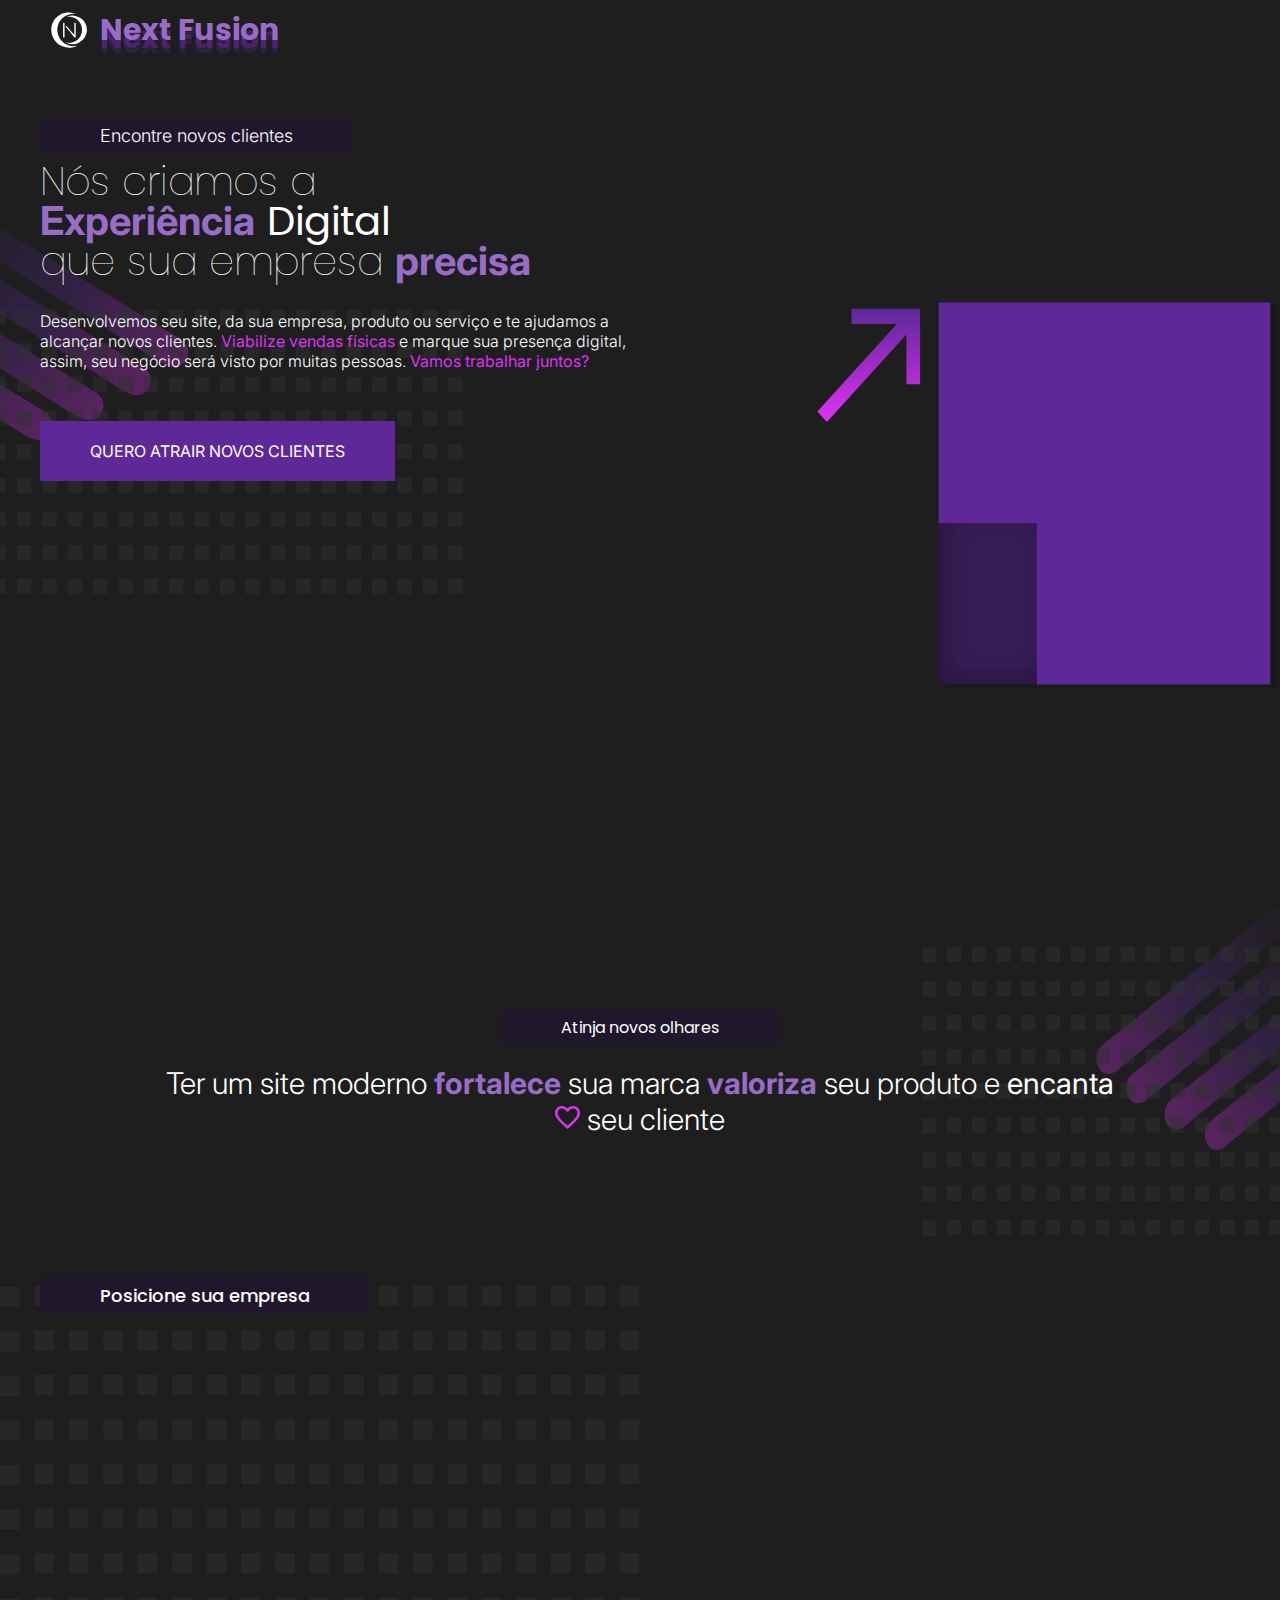
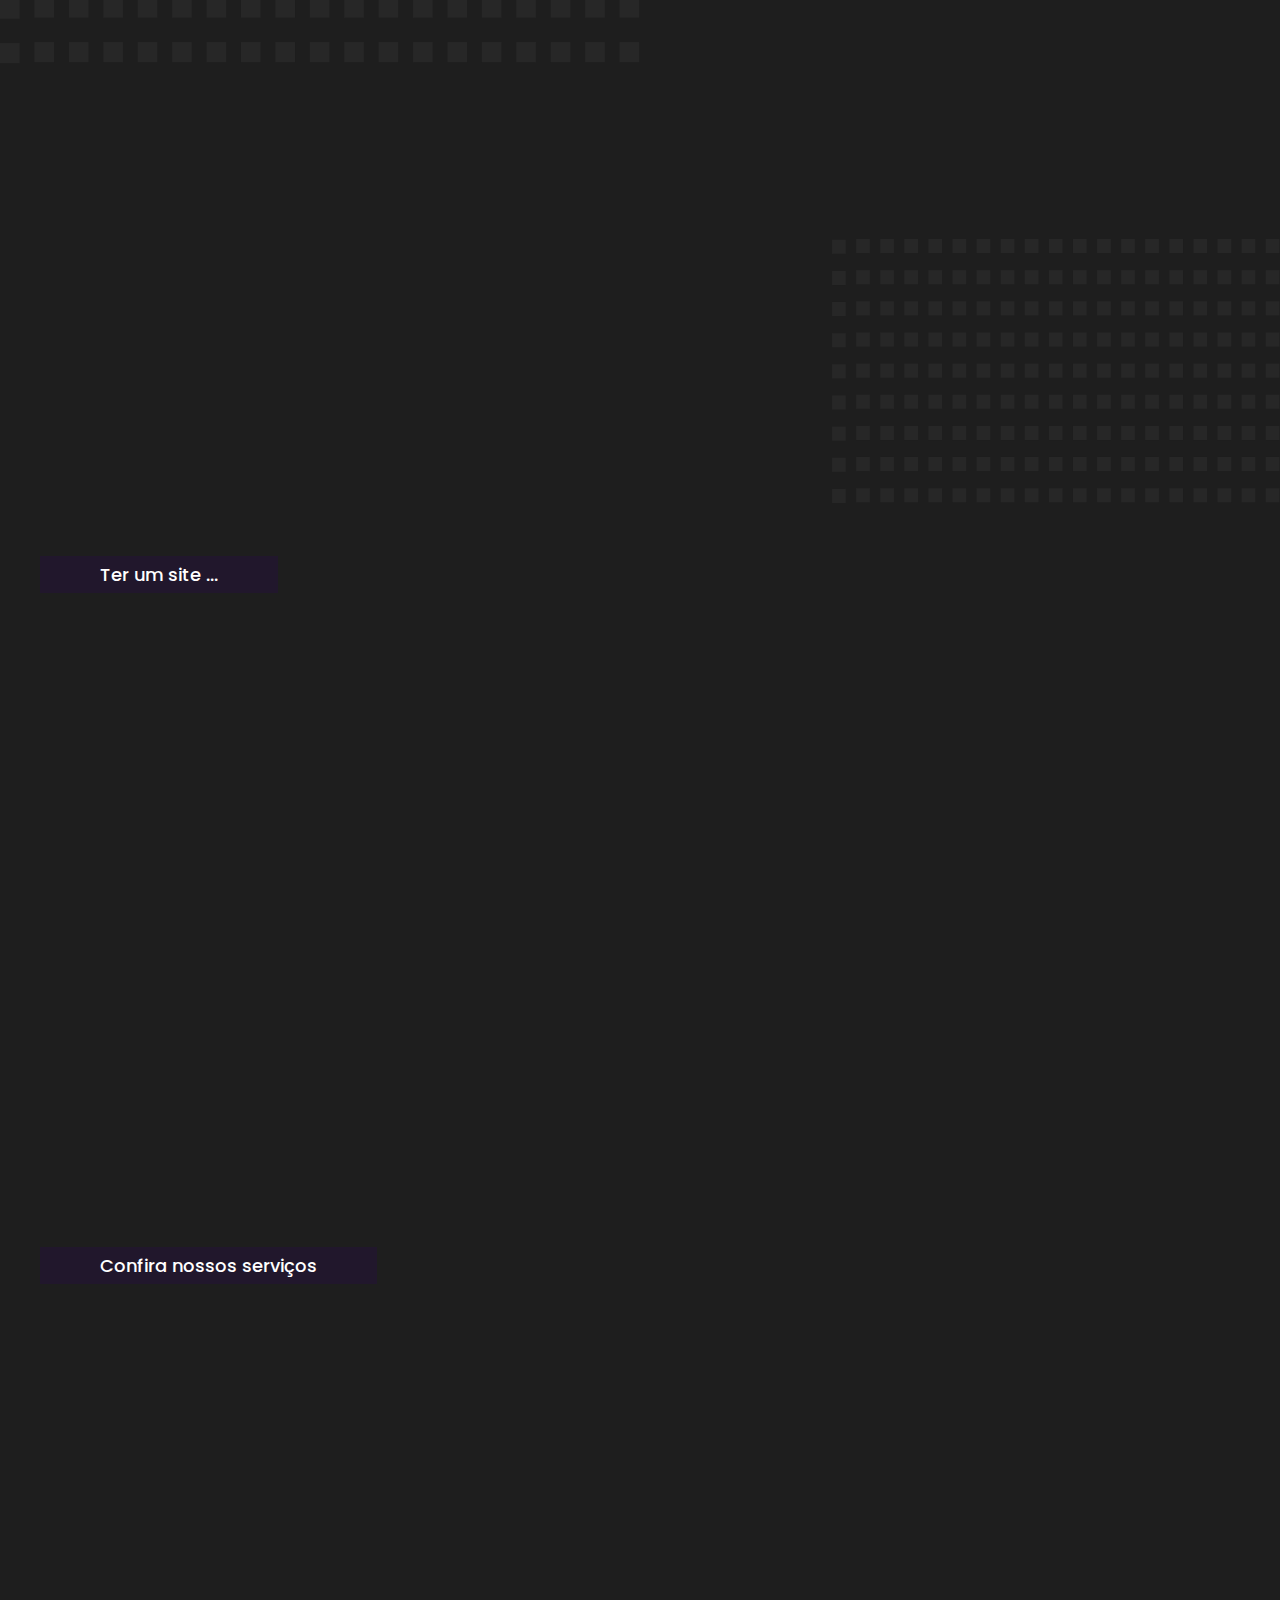
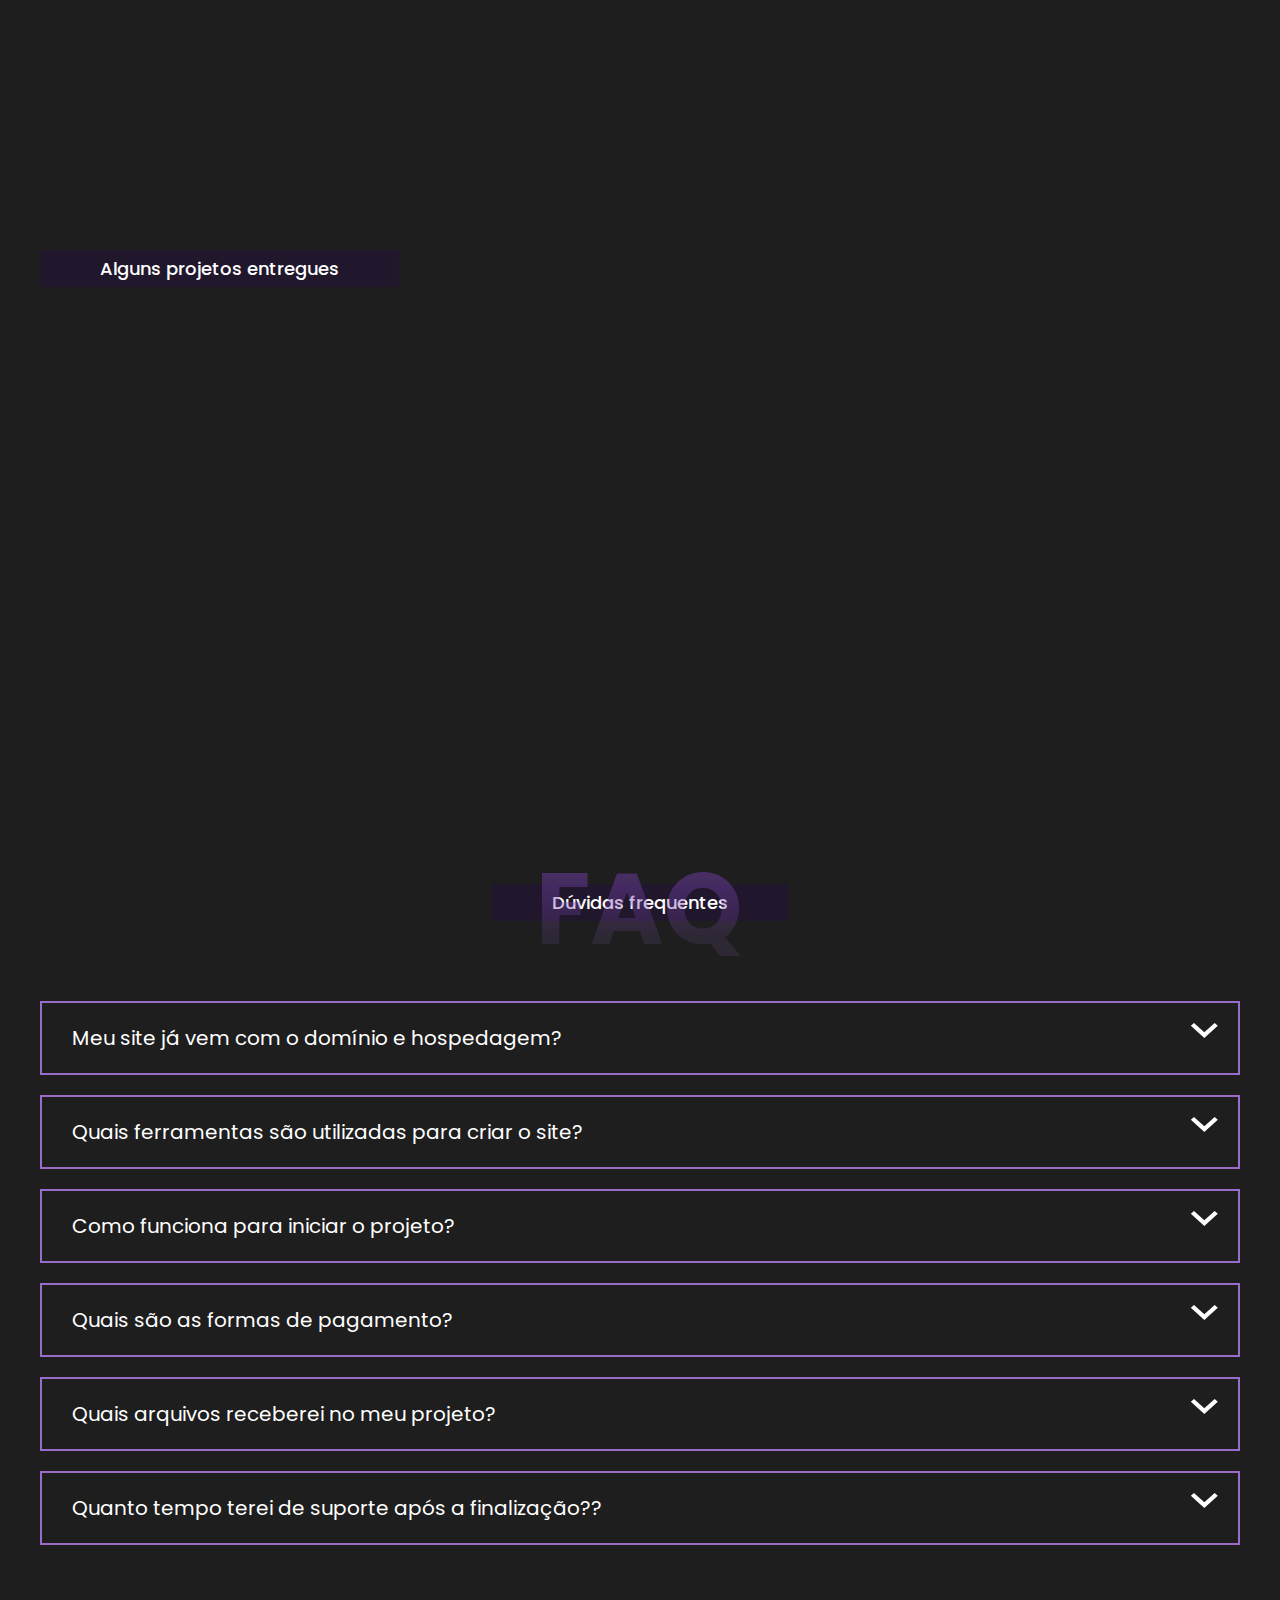
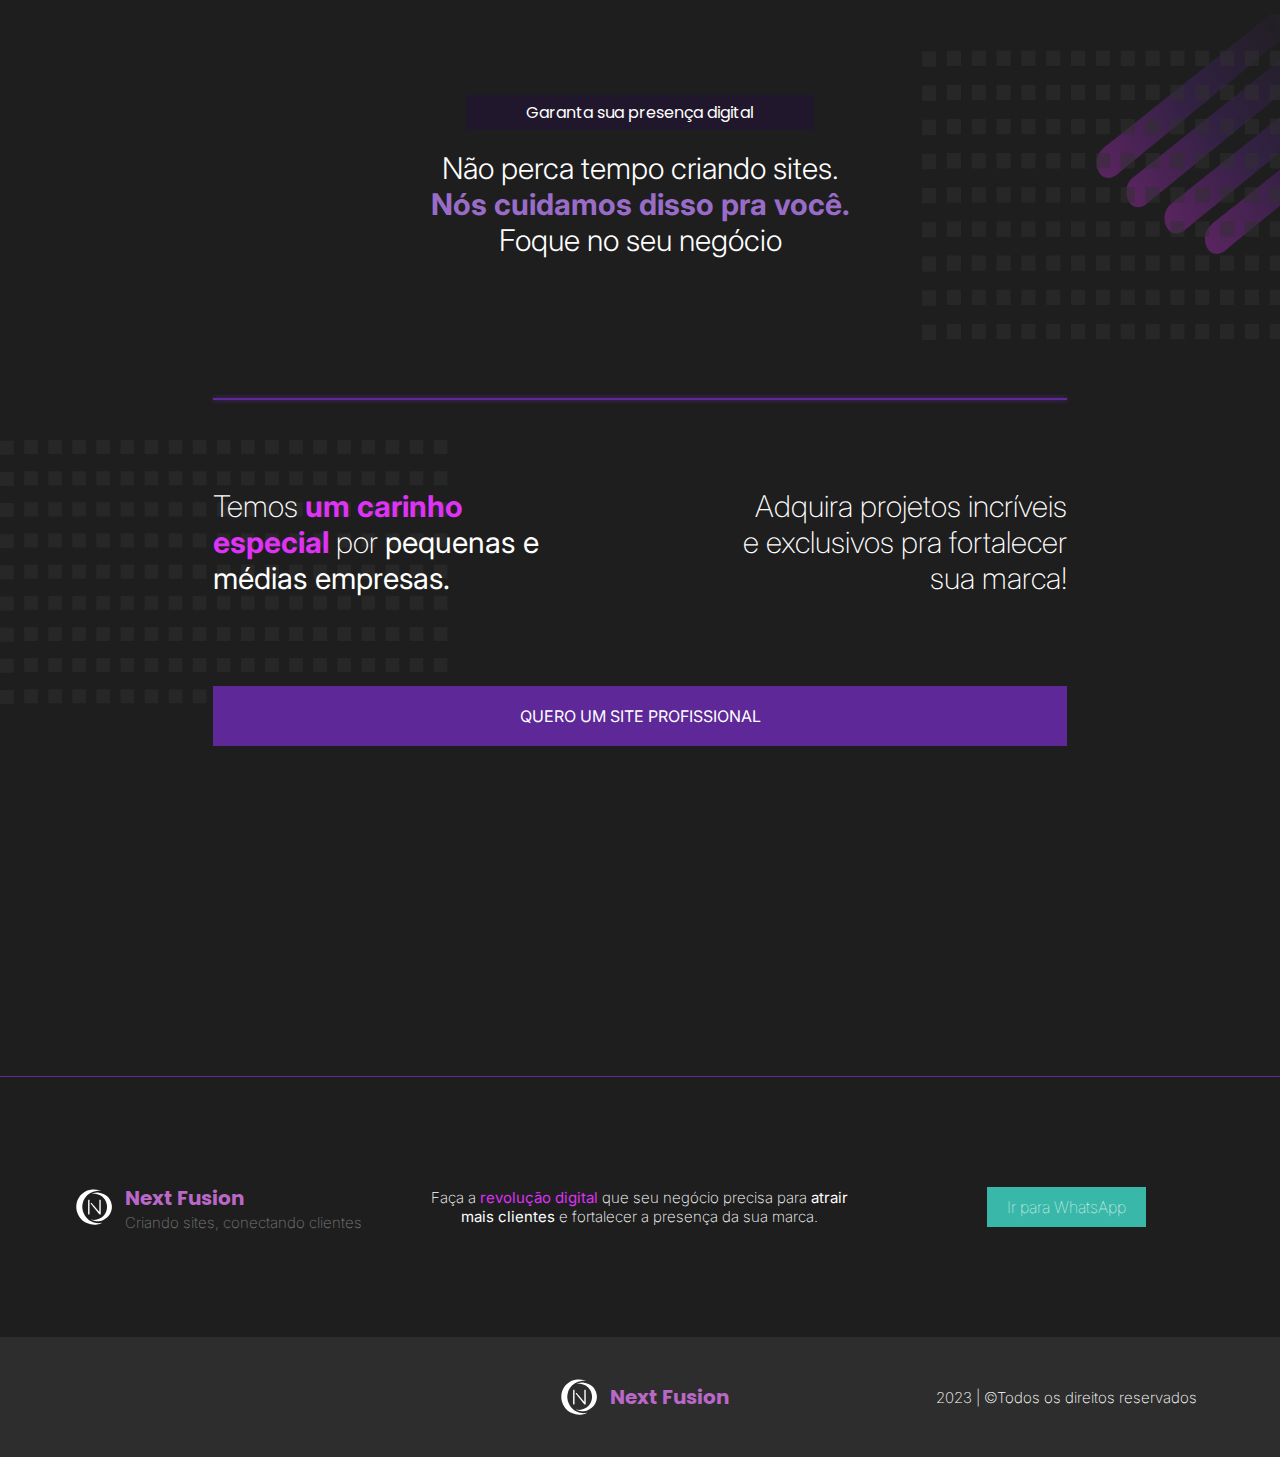
==== index.html @ 4bbc323b "deploy" ====
<!DOCTYPE html>
<html lang="pt-BR">

<head>
    <meta charset="UTF-8">
    <meta http-equiv="X-UA-Compatible" content="IE=edge">
    <meta name="viewport" content="width=device-width, initial-scale=1.0">
    <meta name="description"
        content="Chega de perder clientes por que sua empresa NÃO TEM presença digital. Nossa missão é fundir seu negócio físico ao digital ou criar sua presença no mundo da tecnologia!">
    <link rel="shortcut icon" href="/assets/img/logo-ico.ico" type="image/x-icon">
    <link rel="stylesheet" href="assets/css/style.css">
    <title>Next Fusion - Criando sites, conectando clientes</title>
</head>

<body>
    <section class="container bg-hero">
        <div class="logo-title main-content blurHero">
            <img src="/assets/img/logo-branca.svg" width="60" height="60" alt="logo da next fusion">
            <h1>Next Fusion</h1>
        </div>
        <div class="main-content hero blurHero">

            <div class="hero-grid-content">
                <p class="fundo-roxo">Encontre novos clientes</p>
                <h2>Nós criamos a<br><span class="span-roxo">Experiência</span> <strong>Digital</strong><br> que sua
                    empresa
                    <span class="span-roxo">precisa</span>
                </h2>
                <p>Desenvolvemos seu site, da sua empresa, produto ou serviço e te ajudamos a alcançar novos
                    clientes.<span class="span-pink">
                        Viabilize vendas
                        físicas
                    </span> e marque sua presença digital, assim, seu negócio será visto por muitas pessoas. <span
                        class="span-pink">
                        Vamos
                        trabalhar juntos?
                    </span></p>

                <a href="#" class="button">quero atrair novos clientes</a>
            </div>
        </div>
    </section>


    <section class="container bg-atractive">
        <div class="main-content atractive">
            <h2 class="fundo-roxo">Atinja novos olhares</h2>
            <p>Ter um site moderno <span class="span-roxo">fortalece</span> sua marca <span
                    class="span-roxo">valoriza</span> seu produto e
                <span>encanta <img src="assets/img/favorite.svg" width="25" height="25"
                        alt="coração rosa sem fundo e sem preenchimento" loading="lazy"></span></b> seu
                cliente
            </p>

        </div>
    </section>

    <section class="container bg-company">
        <div class="main-content company">
            <h2 class="fundo-roxo">Posicione sua empresa</h2>

            <div class="cards-company">
                <div class="card-company" data-anime="left">
                    <img src="/assets/img/load.svg" width="50" height="50"
                        alt="Icone de duas setas simbolizando um retorno" loading="lazy">
                    <h3>Viabiliza a<br> venda física</h3>
                    <p>Ter um site faz com que clientes locais
                        encontrem seu negócio e vejam seu portfólio. Um site caprichado converte mais clientes. Apareça
                        nos resultados de busca
                        quando seu cliente precisar. Pare de perder vendas!</p>
                </div>
                <div class="card-company" data-anime="top">
                    <img src="/assets/img/diversity.svg" width="50" height="50" alt="Icone de diversidade"
                        loading="lazy">
                    <h3>Facilita a<br> vida do cliente</h3>
                    <p>Com um site, o cliente pode encontrar informações sobre seus produtos e serviços, horário de
                        funcionamento, endereço e
                        formas de contato, tudo em um só lugar. Isso facilita a tomada de decisão do cliente e aumenta
                        as chances de conversão.
                    </p>
                </div>
                <div class="card-company" data-anime="right">
                    <img src="/assets/img/follow.svg" width="50" height="50"
                        alt="Icone de uma pessoa seguindo uma placa" loading="lazy">
                    <h3>Atrai clientes<br> em potencial</h3>
                    <p>Um site bem estruturado pode ser otimizado para aparecer nos resultados de busca para as pessoas
                        que procuram por
                        produtos ou serviços na sua região, aumentando suas chances de ser encontrado por clientes em
                        potencial.</p>
                </div>
            </div>
        </div>
    </section>

    <div class="container bg-quad">
        <div class="main-content atractive vitrine" data-anime="bottom">
            <p>Seu site <b>pode ir além.</b><br>
                Ele <span class="span-roxo">não serve apenas para venda.</span>
                <span class="barHeart">Serve como vitrine.&nbsp;</span>
            </p>

        </div>
    </div>

    <section class="container">
        <div class="main-content vantagens">
            <h2 class="fundo-roxo">Ter um site ...</h2>
            <div class="vantagens-grid">
                <div class="card-vantagens">
                    <div class="vantagens-content" data-anime="left">
                        <h3>Demonstra profissionalismo</h3>
                        <p>Um site impõe autoridade no seu negócio, principalmente quando ele é personalizado e tem
                            domínio próprio, ou seja, o nome da sua empresa no link do site. Site bonito, cliente
                            encantado!</p>
                    </div>
                    <div class="vantagens-content" data-anime="left">
                        <h3>Foca em públicos estratégicos</h3>
                        <p>Um site também serve para direcionar o seu público, geralmente através de publicações
                            patrocinadas nas redes sociais.
                            Invista em tráfego pago e tenha melhores resultados (mas não é obrigatório)</p>
                    </div>
                    <div class="vantagens-content" data-anime="left">
                        <h3>Aumenta as vendas físicas</h3>
                        <p>Caso queira fortalecer as vendas físicas, tenha um site que ofereça benefícios ao cliente
                            caso ele entre em contato via
                            WhatsApp ou telefone. Com uma boa estratégia, as pessoas irão te encontrar!</p>
                    </div>
                    <div class="vantagens-content" data-anime="left">
                        <h3>Fortalece a presença da marca</h3>
                        <p>Além da autoridade, um site pode mudar a experiência do seu cliente e como ele enxerga sua
                            marca. Gerando boas
                            avaliações públicas e reais sobre seu negócio, ele começa aparecer para mais pessoas!</p>
                    </div>
                </div>
                <div class="card-vantagens">
                    <img src="assets/img/bro.svg" width="400" height="329" alt="Imagem de uma pesquisa sendo feita"
                        loading="lazy" data-anime="bottom">
                    <a href="#" class="button" data-anime="top">Quero um site profissional</a>
                </div>
            </div>
        </div>
    </section>

    <section class="container">
        <div class="main-content company our-services">
            <h2 class="fundo-roxo">Confira nossos serviços</h2>

            <div class="cards-company" data-anime="bottom">
                <div class="card-company" data-anime="left">
                    <h3>Landing Pages</h3>
                    <ul>
                        <li>Design completo e autêntico</li>
                        <li>Protópico navegável</li>
                        <li>Copywriting completo</li>
                        <li>Desenvolvimento de 2 à 5 dias</li>
                        <li>Site com diversas sessões de conteúdo</li>
                    </ul>
                    <a href="#" class="button">quero uma landing page</a>
                </div>
                <div class="card-company" data-anime="top">
                    <h3>Site Institucional</h3>
                    <ul>
                        <li>Design completo e autêntico</li>
                        <li>Protótipo navegável</li>
                        <li>Copywriting completo</li>
                        <li>Desenvolvimento de 5 à 10 dias</li>
                        <li>Site com até 10 páginas e até 5 sessões de conteúdo por páginas</li>
                    </ul>
                    <a href="#" class="button">quero um site institucional</a>
                </div>
                <div class="card-company" data-anime="right">
                    <h3>Redes Sociais</h3>
                    <ul>
                        <li>Criação de posts</li>
                        <li>Gerenciamento de contas</li>
                        <li>Copywriting completo</li>
                        <li>Packs de posts</li>
                        <li>Criação de identidade visual</li>
                    </ul>
                    <a href="#" class="button">quero serviço p/ redes sociais</a>
                </div>
            </div>
        </div>
    </section>

    <section class="container">
        <div class="main-content our-projects company">
            <h2 class="fundo-roxo">Alguns projetos entregues</h2>
            <div class="cards-company">
                <div class="card-company" data-anime="left">
                    <img src="assets/img/wrdesouza.webp" width="330" height="283"
                        alt="Landing page da wr segurança do trabalho" loading="lazy">
                    <h3> W.R de souza</h3>
                    <a href="https://wrservicosetreinamentos.com" target="_blank" class="button">ver projeto</a>
                </div>

                <div class="card-company" data-anime="top">
                    <img src="assets/img/odontofarialima.webp" width="330" height="283"
                        alt="Website institucional da clinica odonto faria lima" loading="lazy">
                    <h3> Odonto Faria Lima</h3>
                    <a href="https://odontofarialima.com" target="_blank" class="button">ver projeto</a>
                </div>

                <div class="card-company" data-anime="right">
                    <img src="assets/img/patatine.webp" width="330" height="283"
                        alt="Website institucional da patatine rotisserie" loading="lazy">
                    <h3> Patatine</h3>
                    <a href="https://patatine.netlify.app" target="_blank" class="button">ver projeto</a>
                </div>

            </div>
        </div>
    </section>

    <section class="container ">
        <div class="main-content faq ">
            <h2 class="fundo-roxo">Dúvidas frequentes</h2>

            <div class="sanfona ">
                <div class="sanfona-card">
                    <h3 class="titleSeeMore">Meu site já vem com o domínio e hospedagem?</h3>
                    <button class="seeMore" aria-label="ver mais"></button>
                    <div class="sanfona-content">
                        <p>Não! O domínio e a hospedagem são escolhidos pelo cliente, pois é
                            um serviço que deverá ser pago anualmente para ter seu site no ar.</p>
                    </div>
                </div>

                <div class="sanfona-card">
                    <h3 class="titleSeeMore">Quais ferramentas são utilizadas para criar o site?</h3>
                    <button class="seeMore" aria-label="ver mais"></button>
                    <div class="sanfona-content">
                        <p>Não! O domínio e a hospedagem são escolhidos pelo cliente, pois é
                            um serviço que deverá ser pago anualmente para ter seu site no ar.</p>
                    </div>
                </div>

                <div class="sanfona-card">
                    <h3 class="titleSeeMore">Como funciona para iniciar o projeto?</h3>
                    <button class="seeMore" aria-label="ver mais"></button>
                    <div class="sanfona-content">
                        <p>Não! O domínio e a hospedagem são escolhidos pelo cliente, pois é
                            um serviço que deverá ser pago anualmente para ter seu site no ar.</p>
                    </div>
                </div>

                <div class="sanfona-card">
                    <h3 class="titleSeeMore">Quais são as formas de pagamento?</h3>
                    <button class="seeMore" aria-label="ver mais"></button>
                    <div class="sanfona-content">
                        <p>Não! O domínio e a hospedagem são escolhidos pelo cliente, pois é
                            um serviço que deverá ser pago anualmente para ter seu site no ar.</p>
                    </div>
                </div>

                <div class="sanfona-card">
                    <h3 class="titleSeeMore">Quais arquivos receberei no meu projeto?</h3>
                    <button class="seeMore" aria-label="ver mais"></button>
                    <div class="sanfona-content">
                        <p>Não! O domínio e a hospedagem são escolhidos pelo cliente, pois é
                            um serviço que deverá ser pago anualmente para ter seu site no ar.</p>
                    </div>
                </div>

                <div class="sanfona-card">
                    <h3 class="titleSeeMore">Quanto tempo terei de suporte após a finalização??</h3>
                    <button class="seeMore" aria-label="ver mais"></button>
                    <div class="sanfona-content">
                        <p>Não! O domínio e a hospedagem são escolhidos pelo cliente, pois é
                            um serviço que deverá ser pago anualmente para ter seu site no ar.</p>
                    </div>
                </div>
            </div>
        </div>
    </section>

    <section class="container bg-atractive">
        <div class="main-content atractive ">
            <h2 class="fundo-roxo">Garanta sua presença digital</h2>
            <p>Não perca tempo criando sites.</p>
            <p><span class="span-roxo">Nós cuidamos disso pra você.</span></p>
            <p>Foque no seu negócio</p>
        </div>
    </section>

    <div class="container bg-quad last">
        <div class="last-call">
            <div class="last-call-grid">
                <p>Temos <span class="span-pink"><b>um carinho especial</b></span> por <strong>pequenas e médias
                        empresas.</strong>
                </p>
                <img src="assets/img/rocket.svg" width="100" height="100" alt="foguete roxo" loading="lazy">
                <p>Adquira projetos incríveis
                    e exclusivos pra
                    fortalecer sua marca!</p>
            </div>
            <a href="#" class="button">QUERO UM SITE PROFISSIONAL</a>
        </div>
    </div>


    <footer class="container">
        <div class="rodape-grid ">
            <div class="slogan">
                <img src="/assets/img/logo-branca.svg" width="60" height="60" alt="logo branca next fusion"
                    loading="lazy">
                <div class="slogan-content">
                    <h2>Next Fusion</h2>
                    <p>Criando sites, conectando clientes</p>
                </div>
            </div>
            <p>
                Faça a <span class="span-pink">revolução digital</span> que seu negócio precisa
                para <b>atrair mais clientes</b> e fortalecer a
                presença da sua marca.
            </p>

            <a href="#" class="last-button">Ir para WhatsApp</a>
        </div>

        <div class="rodape-grid rodape">
            <div class="social">
                <ul class="contact-links">
                    <li><a href="#"><img src="/assets/img/whats.svg" width="25" height="25" alt="logo do WhatsApp"
                                loading="lazy"></a>
                    </li>
                    <li><a href="#"><img src="/assets/img/insta.svg" width="25" height="25" alt="logo do instagram"
                                loading="lazy"></a>
                    </li>
                    <li><a href="#"><img src="/assets/img/face.svg" width="25" height="25" alt="logo do facebook"
                                loading="lazy"></a>
                    </li>
                </ul>
            </div>
            <div class="slogan">
                <img src="/assets/img/logo-branca.svg" width="60" height="60" alt="logo branca next fusion"
                    loading="lazy">
                <div class="slogan-content">
                    <h2>Next Fusion</h2>
                </div>
            </div>

            <p>2023 | ©Todos os direitos reservados</p>
    </footer>

    <script src="assets/js/main.js" defer></script>
</body>

</html>
---- assets/css/style.css ----
@import url('https://fonts.googleapis.com/css2?family=Inter:wght@300;500;600&family=Poppins:wght@100;400;600&display=swap');

:root {
    --cor-p: #1E1E1E;
    --roxo-p: #986CC7;
    --roxo-escuro: #5E2898;
    --rosa-p: #DE32F4;
    --branco-p: #D9D9D9;
    --branco-fonte: #fff;
    --cinza-fonte: #757575;
    --rosa-h3: #BA68C8;
    --sanfona: rgba(102, 53, 155, 0.4);
    --verde-btn: #39B8A9;
    --rodape: #2D2D2D;
    --gap: 2rem;
}

* {
    margin: 0;
    padding: 0;
    box-sizing: border-box;
    text-decoration: none;
    list-style-type: none;
}

html {
    font-size: 62.5%;
    scroll-behavior: smooth;
    overflow-x: hidden;
    background-color: var(--cor-p);
}

h1,
h2,
h3 {
    font-family: 'Poppins',
        sans-serif;
}

h1 {
    font-size: 4.5rem;
}

h2 {
    font-size: 4rem;
}

h3 {
    font-size: 3rem;
}

body {
    overflow-x: hidden;
}

p,
a,
li,
span {
    font-family: 'Inter',
        sans-serif;
    font-size: 1.6rem;
    font-weight: normal;
}

span {
    font-size: inherit;
}

@keyframes tremer {
    0% {
        transform: rotate(0);
    }

    25% {
        transform: rotate(2deg);
    }

    50% {
        transform: rotate(0);
    }

    75% {
        transform: rotate(-2deg);
    }

    100% {
        transform: rotate(0);
    }
}

@keyframes blurHero {
    0% {
        opacity: 0;
        filter: blur(2rem);
        transform: translate3d(-50px, 0, 0);
    }

    100% {
        opacity: 1;
        filter: blur(0);
        transform: translate3d(0, 0, 0);
    }
}

.blurHero {
    animation: blurHero .5s linear both;
}

.container {
    padding: 3rem;
    height: max-content;
}

.main-content {
    max-width: 120rem;
    margin: 0 auto;
}

.bg-hero {
    background: url(/assets/img/bg-hero.svg);
    background-position: center center;
    background-size: 100%;
    background-repeat: no-repeat;
    color: var(--branco-fonte);
    min-height: 100vh;
}

.bg-atractive {
    background: url(/assets/img/quadriculado-com-raio-colorido.svg);
    background-size: 28%;
    background-repeat: no-repeat;
    background-position: right;

}

.bg-white {
    background: var(--branco-p);
}

.bg-company,
.bg-quad {
    background: url(/assets/img/quadriculado.svg);
    background-position: left;
    background-size: 50% 80%;
    background-position: top left;
    background-repeat: no-repeat;
}

.bg-quad {
    background-position: right;
    background-size: 35%;
}

.logo-title {
    display: flex;
    align-items: center;
    position: relative;
    top: -30px;
}

.fundo-roxo {
    padding: .5rem 6rem;
    background-color: #21172C;
    color: var(--branco-fonte);
    width: max-content;
    margin-bottom: 1rem;
    font-size: 1.8rem;
    font-weight: 500;
}

.logo-title h1 {
    color: var(--roxo-p);
    text-shadow: 0px 13px 0px rgba(94, 40, 152, 0.3),
        0px 8px 0px rgba(94, 40, 152, 0.6);
    font-size: 3rem;
}

.hero {
    display: grid;
    grid-template-columns: 1fr 1fr;
    justify-items: end;
}

.hero h2 {
    font-weight: 100;
    line-height: 1;
}

.span-roxo {
    font-size: inherit;
    color: var(--roxo-p);
    font-weight: 700;
}

.span-pink {
    color: var(--rosa-p);
}

.hero-grid-content p {
    margin-top: 3rem;
    font-weight: 300;
}

.button {
    display: block;
    color: var(--branco-fonte);
    text-transform: uppercase;
    padding: 2rem 5rem;
    margin-top: 5rem;
    max-width: max-content;
    background-color: var(--roxo-escuro);
    transition: all 300ms ease-in-out;
}

.button:hover {
    box-shadow: 51px 41px 12px rgba(222, 50, 244, 0.15),
        0px 0px 86px #5E2898,
        25px -25px 7px #FFFEFE,
        57px 2px 9px rgba(94, 40, 152, 0.28);
    animation: tremer .1s;
    animation-iteration-count: 4;
}

.atractive {
    display: flex;
    justify-content: center;
    flex-direction: column;
    align-items: center;
    margin: 8rem auto;
    text-align: center;
}

.atractive .fundo-roxo {
    font-size: 1.6rem;
    font-weight: normal;
    margin-bottom: 2rem;
}

.atractive.vitrine p {
    text-align: center;
    line-height: 1.5;
}

.atractive p {
    color: var(--branco-fonte);
    font-size: 3rem;
    font-weight: 300;
    min-width: 80%;
    max-width: 80%;
}

.barHeart {
    position: relative;
}

.barHeart img {
    filter: drop-shadow(0 0 5px var(--rosa-p));
}

.barHeart::after {
    content: '';
    width: 100%;
    height: 100%;
    border-bottom: 2px dashed var(--rosa-p);
    position: absolute;
    bottom: -10px;
    border-bottom-right-radius: 2.5rem;
    left: 0;
    filter: drop-shadow(0 0 2px var(--rosa-p));

}

.cards-company {
    display: grid;
    grid-template-columns: repeat(3, 1fr);
    gap: var(--gap);
    margin-top: 3rem;
}

.card-company {
    background: #272727;
    box-shadow: 20px 15px 30px rgba(0, 0, 0, 0.15);
    padding: 3rem 2rem;
    text-align: center;
    color: var(--branco-fonte);
    display: flex;
    justify-content: space-around;
    flex-direction: column;
    align-items: center;

}

.card-company h3 {
    font-weight: 500;
}

.card-company p {
    text-align: justify;
    font-weight: 400;
    hyphens: auto;
    text-align-last: center;
    color: var(--cinza-fonte);
}

.card-company img,
.card-company h3,
.card-company p {
    margin: 2rem 0;
}

.card-vantagens {
    display: flex;
    align-items: start;
    justify-content: center;
    flex-direction: column;
    color: var(--branco-fonte);
}

.vantagens-grid {
    display: grid;
    grid-template-columns: 1fr 1fr;
    place-items: center;
}

.vantagens-content h3 {
    font-weight: 300;
}

.vantagens-content p {
    color: var(--cinza-fonte);
}

.vantagens-content {
    position: relative;
    padding-left: 5rem;
    margin-top: 4rem;
    display: flex;
    flex-direction: column;
    justify-content: center;
    align-items: left;
}

.vantagens-content::after {
    content: url(/assets/img/check_box.svg);
    position: absolute;
    left: 0;
    top: 5px;
}

.our-services .card-company {
    position: relative;
    background: rgba(39, 39, 39, 0.4);
}

.our-services .button:hover,
.our-projects .button:hover {
    box-shadow: none;
}

.our-services .button {
    padding: 1rem 2rem;
}

.our-services h3 {
    color: var(--rosa-h3);
}

.our-services ul {
    list-style-type: none;
    text-align: left;
}

.our-services li {
    position: relative;
    padding-left: 3rem;
    margin: 2rem 0;
}

.our-services li::after {
    content: url(/assets/img/check.svg);
    position: absolute;
    left: 0;
}

.our-services .card-company::after {
    content: url(/assets/img/barrinha-colorida.svg);
    position: absolute;
    top: 110px;
    left: 0;
}

.our-projects h3 {
    margin: 2rem 0;
    margin-top: 2rem;
    font-size: 2rem;
}

.our-projects img {
    width: 100%;
    height: auto;
}

.our-projects .button {
    padding: 1rem 2rem;
    margin: 0;
    min-width: auto;
}

.faq {
    display: flex;
    flex-direction: column;
    justify-content: center;
    align-items: center;
}

.faq .fundo-roxo {
    position: relative;
}

.faq .fundo-roxo::before {
    content: 'faq';
    position: absolute;
    font-size: 10rem;
    font-weight: bold;
    top: -50px;
    left: 15%;
    text-transform: uppercase;
    background: linear-gradient(180deg, #66359B -19.76%, rgba(152, 108, 199, 0.13) 69.54%);
    -webkit-background-clip: text;
    -webkit-text-fill-color: transparent;
    background-clip: text;

}

.sanfona {
    display: flex;
    flex-direction: column;
    margin-top: 6rem;
    width: 100%;
}

.sanfona-card {
    border: 2px solid var(--roxo-p);
    padding: 2rem 3rem;
    position: relative;
    margin: 1rem 0;
    color: var(--branco-fonte);
    display: flex;
    flex-wrap: wrap;
    height: auto;
    transition: background-color 500ms, box-shadow 1s;
}

.sanfona-card h3 {
    font-size: 2rem;
    font-weight: 400;
    cursor: pointer;
}

.sanfona-card p {
    font-size: 1.5rem;
    font-weight: 200;
    width: 90%;
}

.sanfona-content {
    transition: margin 1s;
    opacity: 0;
    margin: 1rem;
}

.sanfona-content p {
    display: none;
    max-height: 0;
    transition: display 10s;
}

.active p {
    display: block;
    max-height: max-content;
}

.active {
    position: relative;
    margin-top: 6rem;
    opacity: 1;
}

.active2 {
    background: var(--sanfona);
    border-color: var(--roxo-escuro);
    box-shadow: 0 0 10px var(--roxo-escuro);
}

.seeMore {
    position: absolute;
    right: 20px;
    background: transparent;
    border: none;
    transition: rotate .3s ease-in-out;
    -webkit-transition: rotate .3s ease-in-out;
    cursor: pointer;
}

.seeMore::after {
    content: url(/assets/img/arrow-sanfona.svg);

}

.rotateBtn {
    rotate: 90deg;
    -webkit-rotate: 90deg;
}

.last-call {
    display: flex;
    justify-content: center;
    align-items: center;
    padding-top: 5rem;
    position: relative;
    flex-direction: column;
    width: 70%;
    margin: 0 auto;
}

.last-call::after {
    content: '';
    width: 100%;
    height: 2px;
    position: absolute;
    top: 0;
    left: auto;
    background-color: var(--roxo-escuro);
    box-shadow: 0 0 5px var(--roxo-escuro);
}

.last-call-grid {
    padding: 4rem 0;
    display: grid;
    grid-template-columns: 1fr auto 1fr;
    place-items: center;
    color: var(--branco-fonte);
}

.last-call p {
    font-size: 3rem;
    font-weight: 200;
}

.last-call img {
    filter: drop-shadow(0 0 5px var(--roxo-escuro));
    margin: 0 5rem;
}

.last-call p:nth-child(3) {
    text-align: right;
}

.last.bg-quad {
    background-position: left;
}

.last-call .button:hover {
    animation: none;
    box-shadow: 0 0 10px var(--roxo-escuro),
        inset 10px -30px 100px #481d75;
    transform: scale(90%);

}

.last-call .button {
    transition: all .5s ease-in-out;
    text-align: center;
    min-width: 100%;
}

footer {
    margin-top: 30rem;
    border-top: 1px solid var(--roxo-escuro);
    padding: 2rem;
}

footer.container {
    padding: 0;
}

.rodape-grid {
    display: grid;
    grid-template-columns: repeat(3, 1fr);
    place-items: center;
    margin: 10rem 0;
}

.slogan {
    display: flex;
    align-items: center;
    justify-content: center;
}

.slogan h2 {
    font-size: 2rem;
    color: var(--rosa-h3);
}

.rodape-grid {
    color: var(--branco-fonte);
}

.rodape-grid p {
    font-size: 1.5rem;
    text-align: center;
    font-weight: 200;
}

.last-button {
    background-color: var(--verde-btn);
    color: var(--branco-fonte);
    font-weight: 100;
    padding: 1rem 2rem;
}

.slogan p {
    color: var(--cinza-fonte);
}

.rodape-grid.rodape {
    margin: 0;
}

.rodape {
    padding: 3rem 0;
    background-color: var(--rodape);
}

.rodape ul {
    display: flex;
}

.rodape li {
    margin-right: 2.5rem;
}

.rodape li img:hover {
    transition: filter 500ms;
    filter: grayscale(1);
}



[data-anime] {
    opacity: 0;
    transition: .5s ease-in-out;
    filter: blur(2rem);
}

[data-anime="top"] {
    transform: translate3d(0, -50px, 0);
}

[data-anime="bottom"] {
    transform: translate3d(0, 50px, 0);
}

[data-anime="left"] {
    transform: translate3d(-50px, 0, 0);
}

[data-anime="right"] {
    transform: translate3d(50px, 0, 0);
}

[data-anime].animate {
    opacity: 1;
    transform: translate3d(0, 0, 0);

    filter: blur(0);
}

@media (max-width:1200px) {
    .last-call-grid {
        grid-template-columns: 1fr;
    }

    .last-call img {
        margin: 5rem 0;
    }

    .rodape-grid {
        grid-template-columns: 1fr;
    }

    .rodape,
    .slogan,
    .last-button {
        margin: 3rem;
    }

    .rodape .slogan {
        margin: 2rem;
    }
}

@media (max-width: 800px) {
    .bg-hero {
        background: url(/assets/img/bg-hero-tablet.svg);
    }

    .hero,
    .vantagens-grid {
        grid-template-columns: 1fr;
    }

    .logo-title {
        justify-content: start;
    }

    .hero {
        justify-items: center;
        justify-content: center;
    }

    .button {
        font-size: 1.5rem;
        min-width: 100%;
    }

    .cards-company {
        grid-template-columns: 1fr;
    }

    .atractive {
        display: flex;
        text-align: center;
    }

    .vantagens-content {
        padding: 0;
        margin: 4rem 0;
    }

    .vantagens-content {
        width: 100%;
    }

    .vantagens-content::after {
        content: url(/assets/img/check_box.svg);
        position: absolute;
        left: -2px;
        top: -40px;
    }

    .vantagens .fundo-roxo {
        margin-bottom: 6rem;
    }

    .vantagens .button {
        text-align: center;
    }

    .card-vantagens img {
        width: 90%;
    }

    .fundo-roxo {
        padding: 0.5rem 4rem;
    }

    .our-projects .cards-company {
        grid-template-columns: 100%;
    }

    .our-projects img {
        width: 90%;
    }

    .faq .fundo-roxo::before {
        font-size: 5rem;
        top: 10px;
        left: 30%;
    }

    .sanfona-card h3 {
        width: 90%;
        hyphens: auto;
        font-size: 1.5rem;
    }

    .sanfona-content p {
        width: 100%;
        text-align: justify;
        hyphens: auto;
    }

    .last-call {
        width: 100%;
    }

}

@media(max-width: 400px) {
    .bg-hero {
        background: url(/assets/img/bg-hero-mobile.svg);
    }

    .hero-grid-content {
        width: 100%;
        display: flex;
        flex-direction: column;
        align-items: flex-start;
        justify-content: center;
    }

    .button {
        padding: 2rem 1rem;
    }

    .hero h2 {
        font-size: 2.6rem;
    }

    .hero p {
        font-size: 1.5rem;
    }

    .button {
        font-size: 1.3rem;
        text-align: center;
    }

    .atractive p,
    .atractive.vitrine p {
        min-width: 100%;
        text-align: center;
    }

    .barHeart::after {
        opacity: 0;

    }
}

::-webkit-scrollbar {
    background-color: var(--cor-p);
    width: .5rem;
}

::-webkit-scrollbar-thumb {
    background-color: var(--rosa-p);
    width: 20px;
    border-radius: 20rem;
}

::-webkit-scrollbar-button {
    background-color: var(--roxo-p);
    border-radius: 20rem;
}

::selection {
    background-color: var(--branco-fonte);
    color: var(--roxo-p);
}

::-moz-selection {
    background-color: var(--branco-fonte);
    color: var(--roxo-p);
}
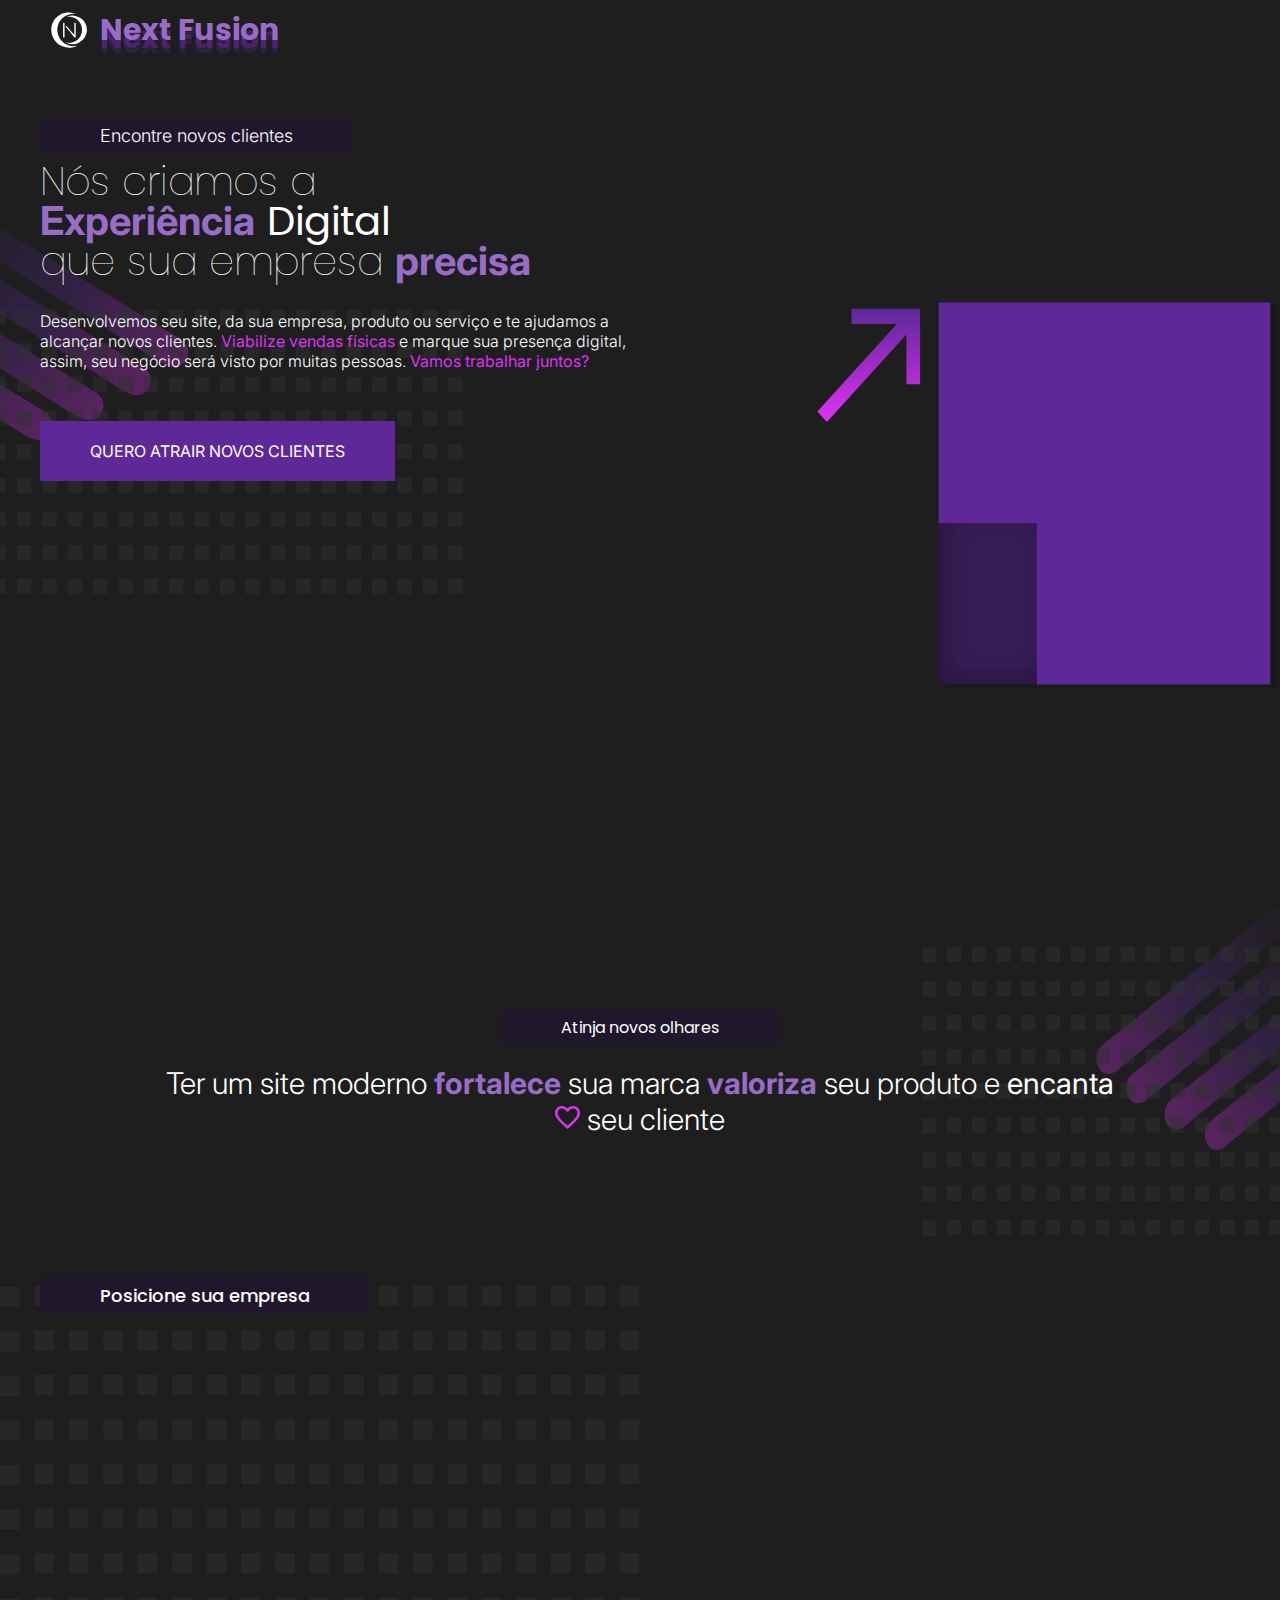
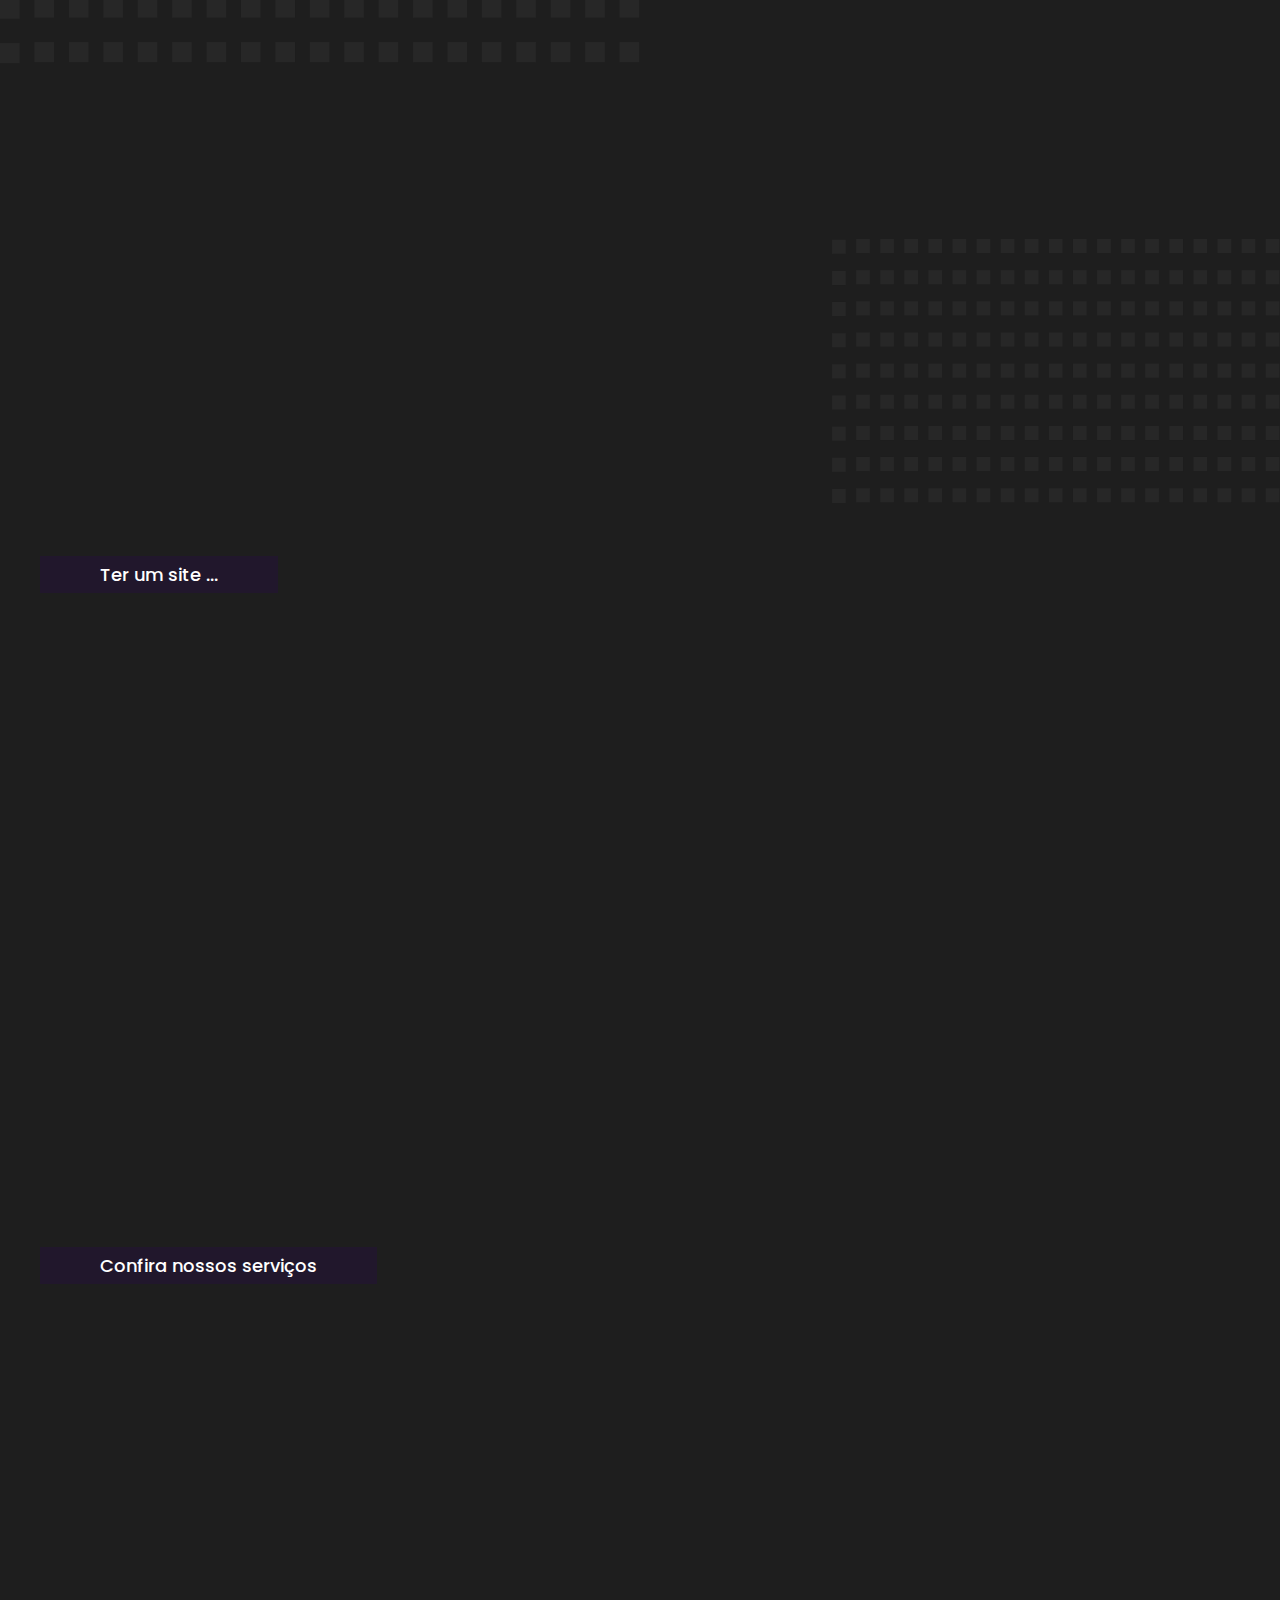
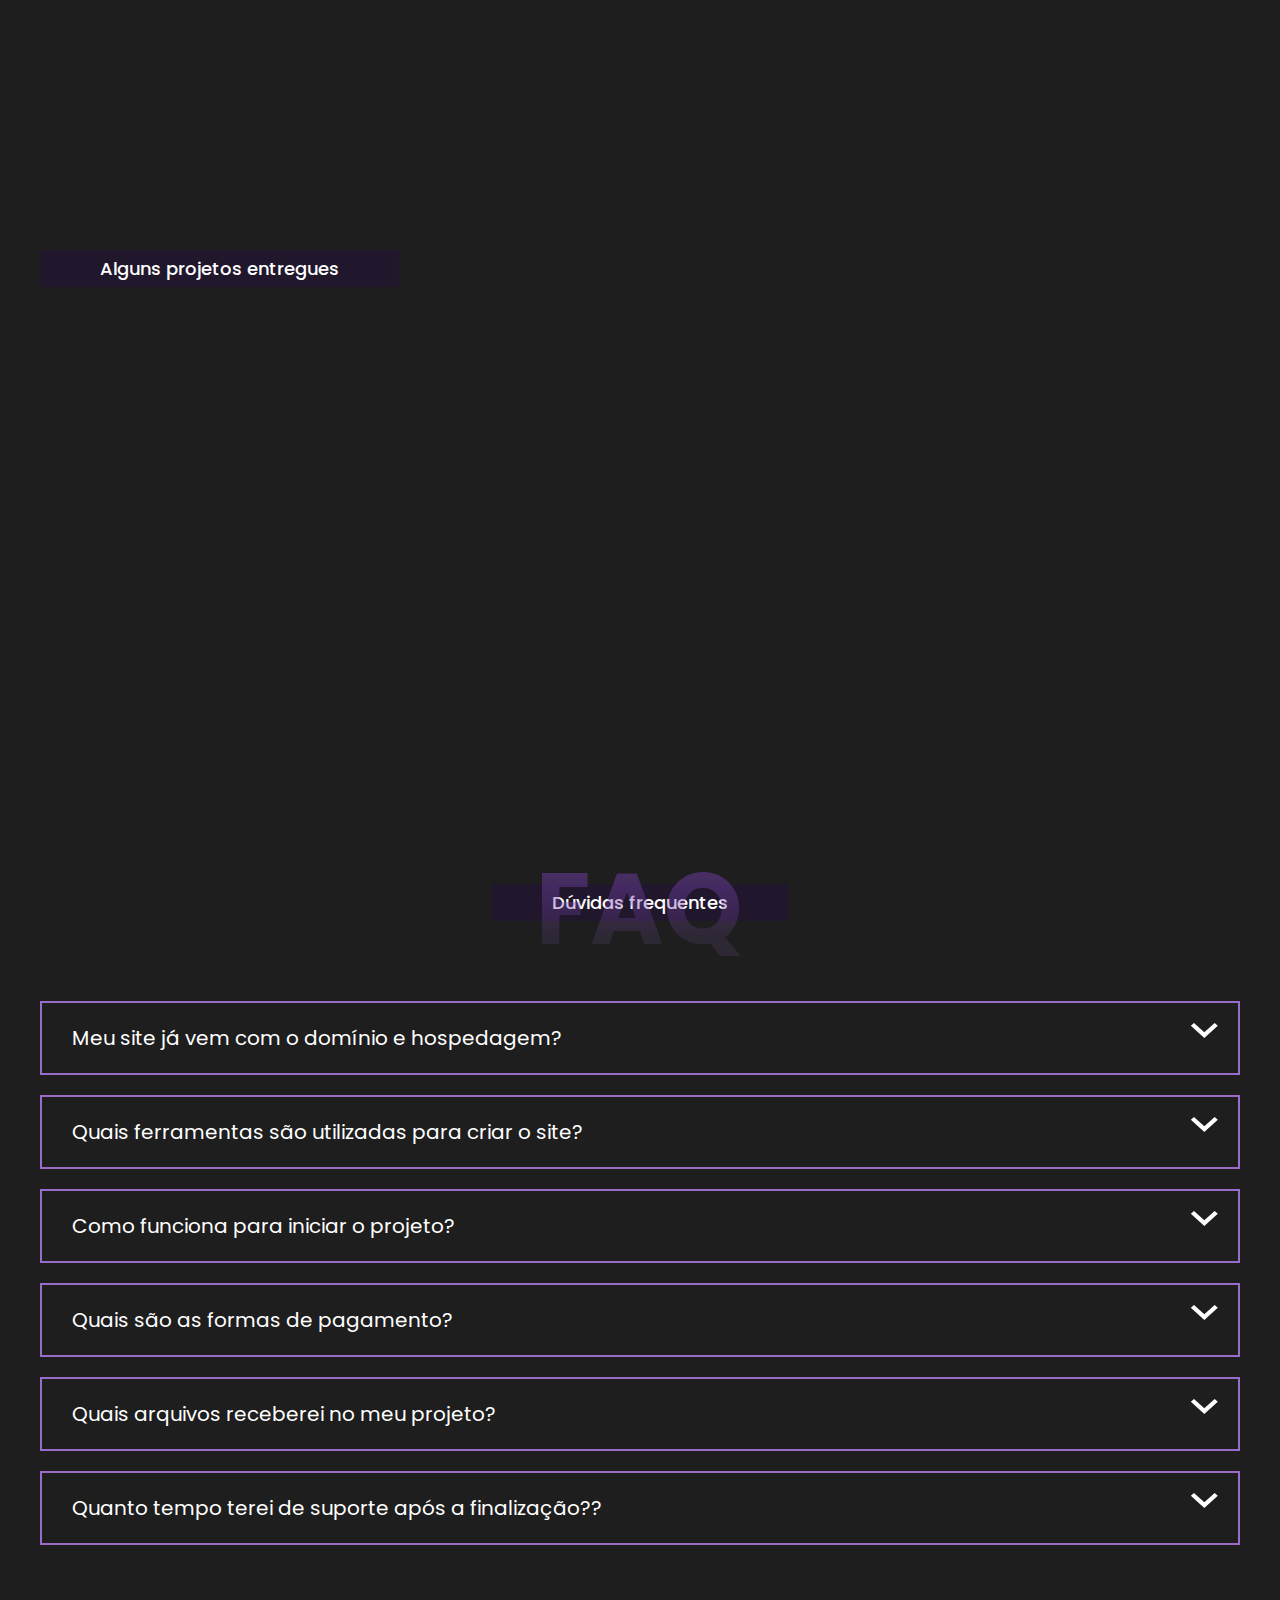
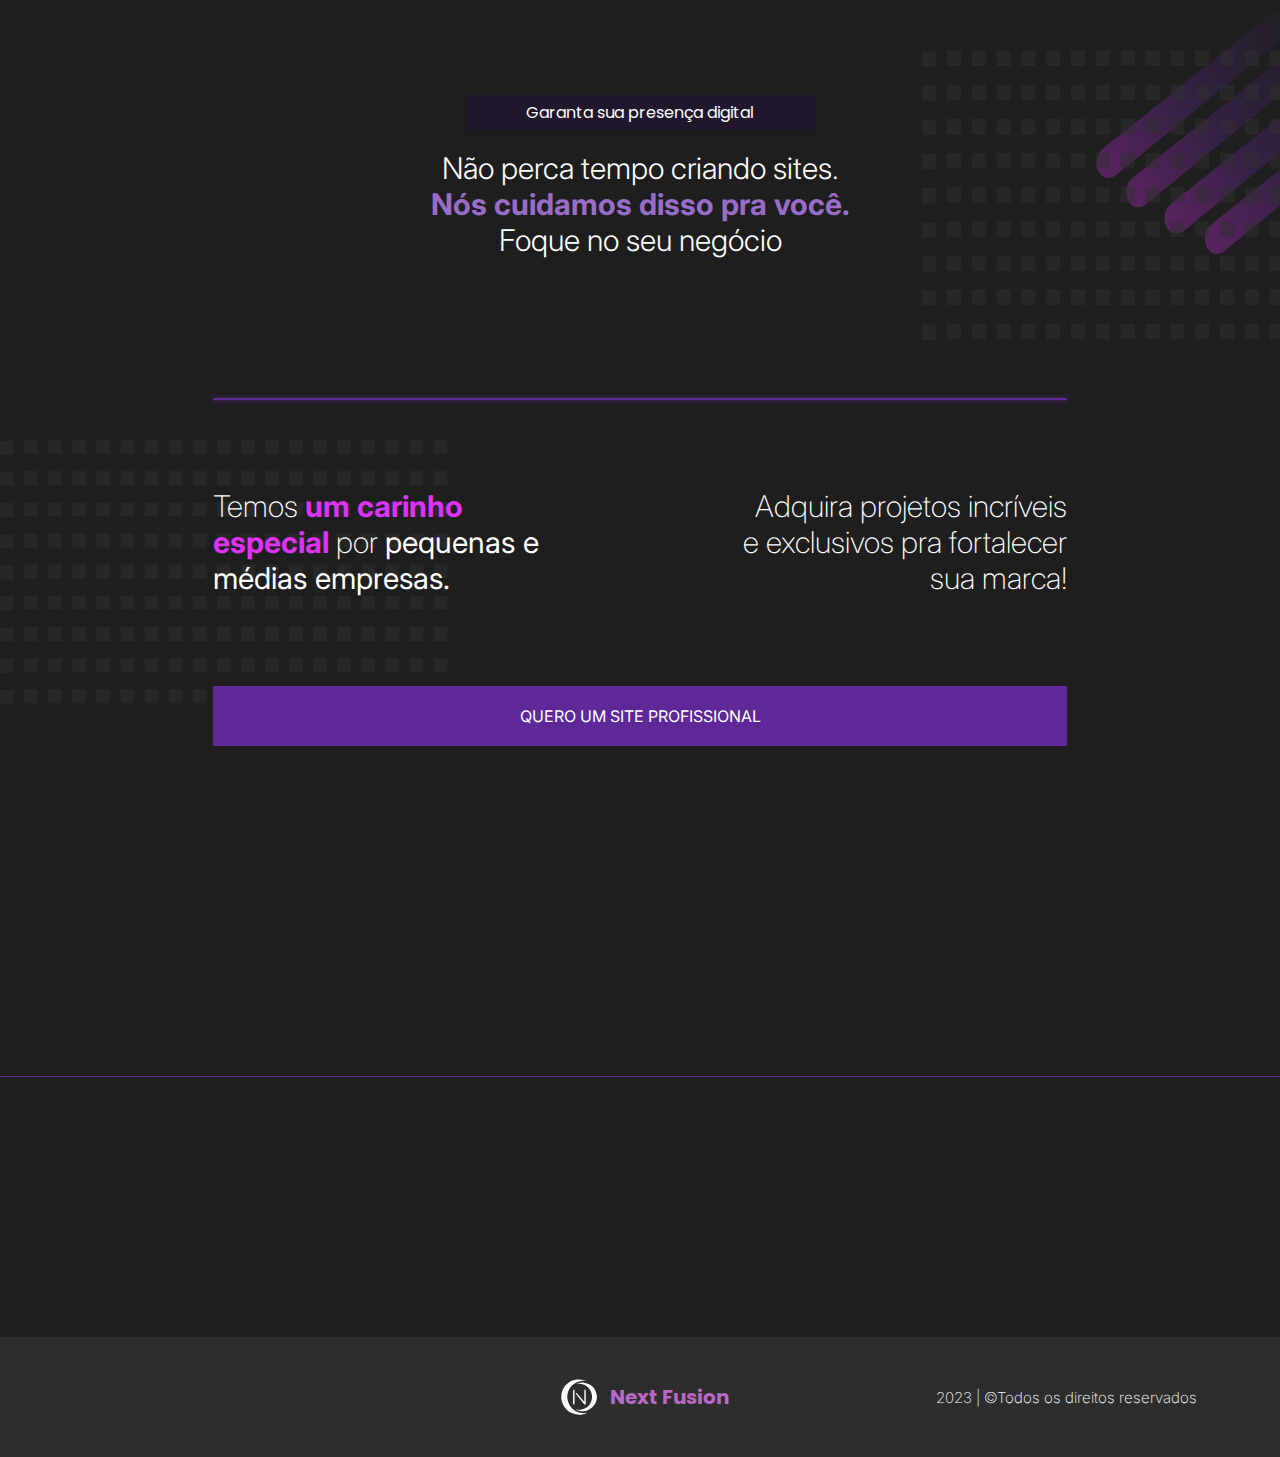
==== commit 55346e56: "deploy" ====
--- a/index.html
+++ b/index.html
@@ -48,7 +48,7 @@
             <p>Ter um site moderno <span class="span-roxo">fortalece</span> sua marca <span
                     class="span-roxo">valoriza</span> seu produto e
                 <span>encanta <img src="assets/img/favorite.svg" width="25" height="25"
-                        alt="coração rosa sem fundo e sem preenchimento" loading="lazy"></span></b> seu
+                        alt="coração rosa sem fundo e sem preenchimento" loading="lazy"></span> seu
                 cliente
             </p>
 
@@ -298,9 +298,8 @@
         </div>
     </div>
 
-
     <footer class="container">
-        <div class="rodape-grid ">
+        <div class="rodape-grid" data-anime="bottom">
             <div class="slogan">
                 <img src="/assets/img/logo-branca.svg" width="60" height="60" alt="logo branca next fusion"
                     loading="lazy">
@@ -321,14 +320,15 @@
         <div class="rodape-grid rodape">
             <div class="social">
                 <ul class="contact-links">
-                    <li><a href="#"><img src="/assets/img/whats.svg" width="25" height="25" alt="logo do WhatsApp"
+                    <li><a href="#" target="_blank"><img src="/assets/img/whats.svg" width="25" height="25"
+                                alt="logo do WhatsApp" loading="lazy"></a>
+                    </li>
+                    <li><a href="https://www.instagram.com/_nextfusion/" target="_blank"><img
+                                src="/assets/img/insta.svg" width="25" height="25" alt="logo do instagram"
                                 loading="lazy"></a>
                     </li>
-                    <li><a href="#"><img src="/assets/img/insta.svg" width="25" height="25" alt="logo do instagram"
-                                loading="lazy"></a>
-                    </li>
-                    <li><a href="#"><img src="/assets/img/face.svg" width="25" height="25" alt="logo do facebook"
-                                loading="lazy"></a>
+                    <li><a href="#" target="_blank"><img src="/assets/img/face.svg" width="25" height="25"
+                                alt="logo do facebook" loading="lazy"></a>
                     </li>
                 </ul>
             </div>
@@ -341,6 +341,7 @@
             </div>
 
             <p>2023 | ©Todos os direitos reservados</p>
+        </div>
     </footer>
 
     <script src="assets/js/main.js" defer></script>
--- a/assets/css/style.css
+++ b/assets/css/style.css
@@ -646,8 +646,6 @@
     filter: grayscale(1);
 }
 
-
-
 [data-anime] {
     opacity: 0;
     transition: .5s ease-in-out;
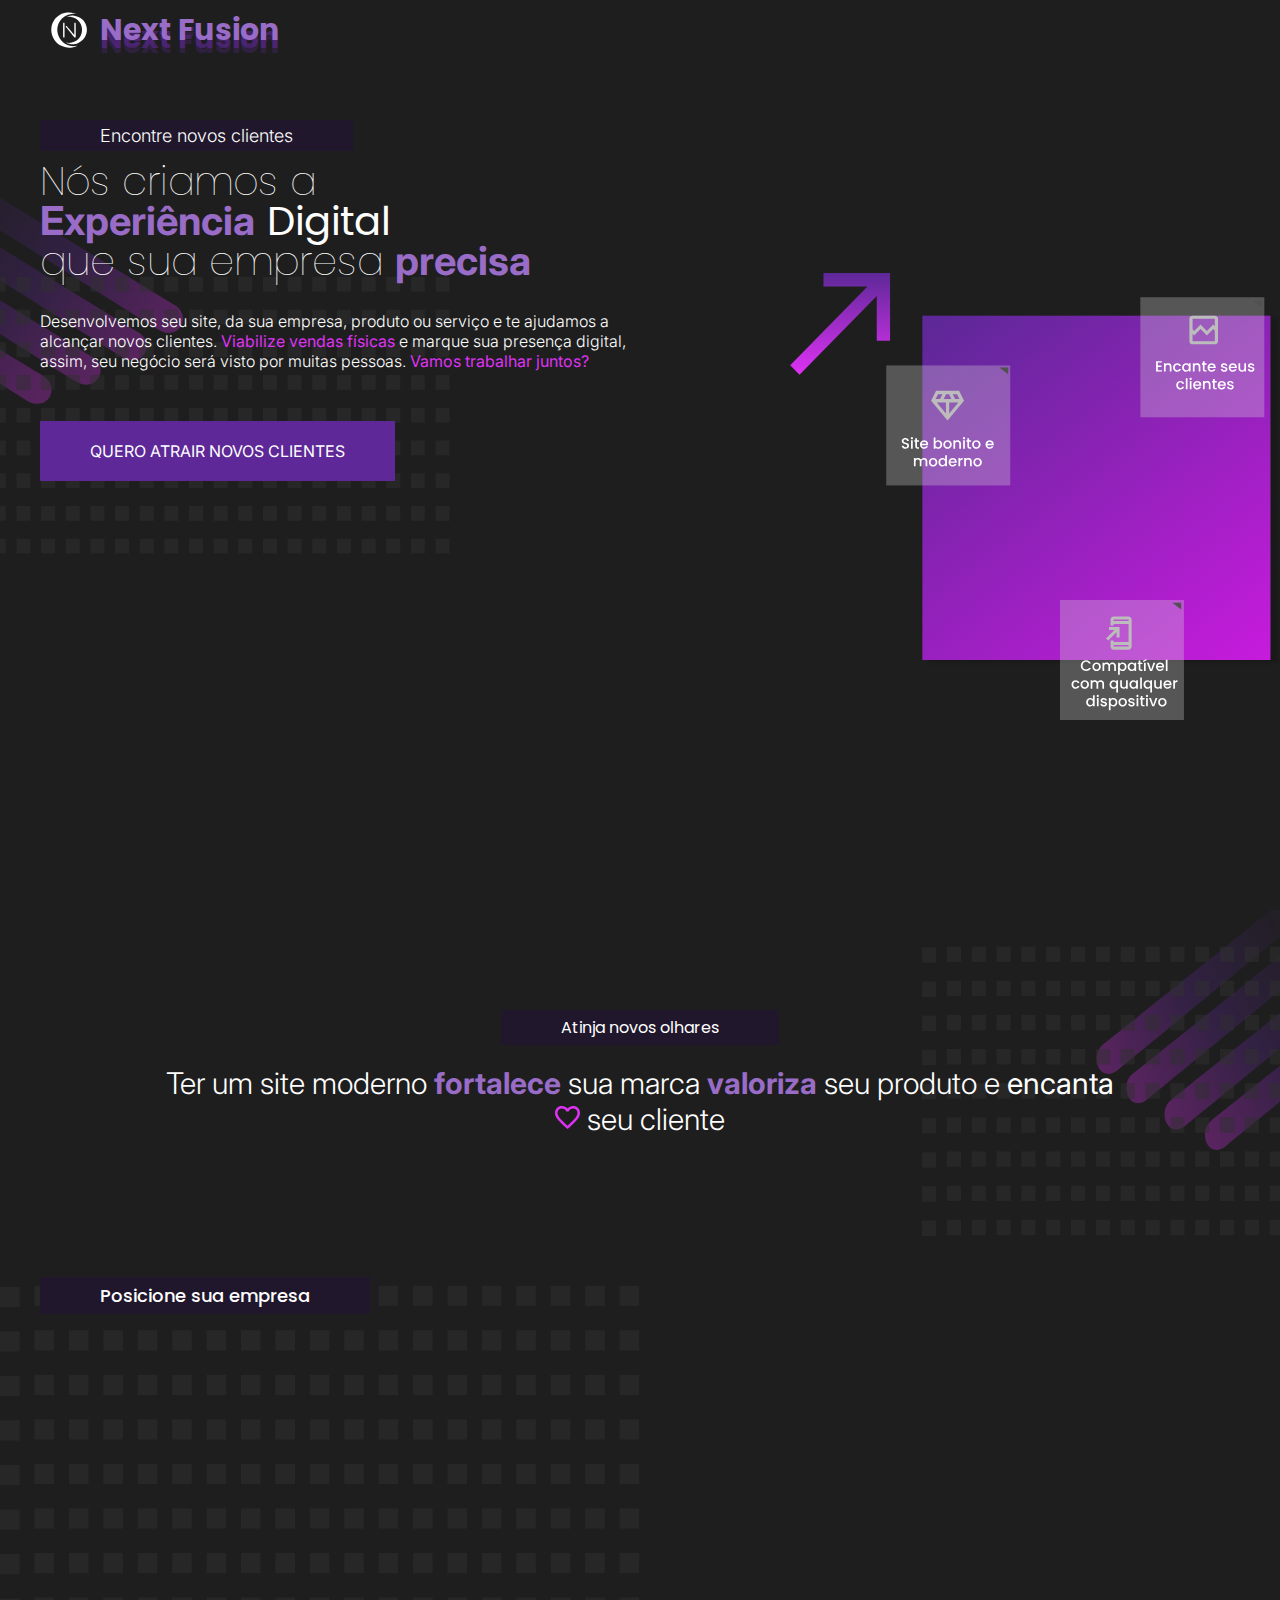
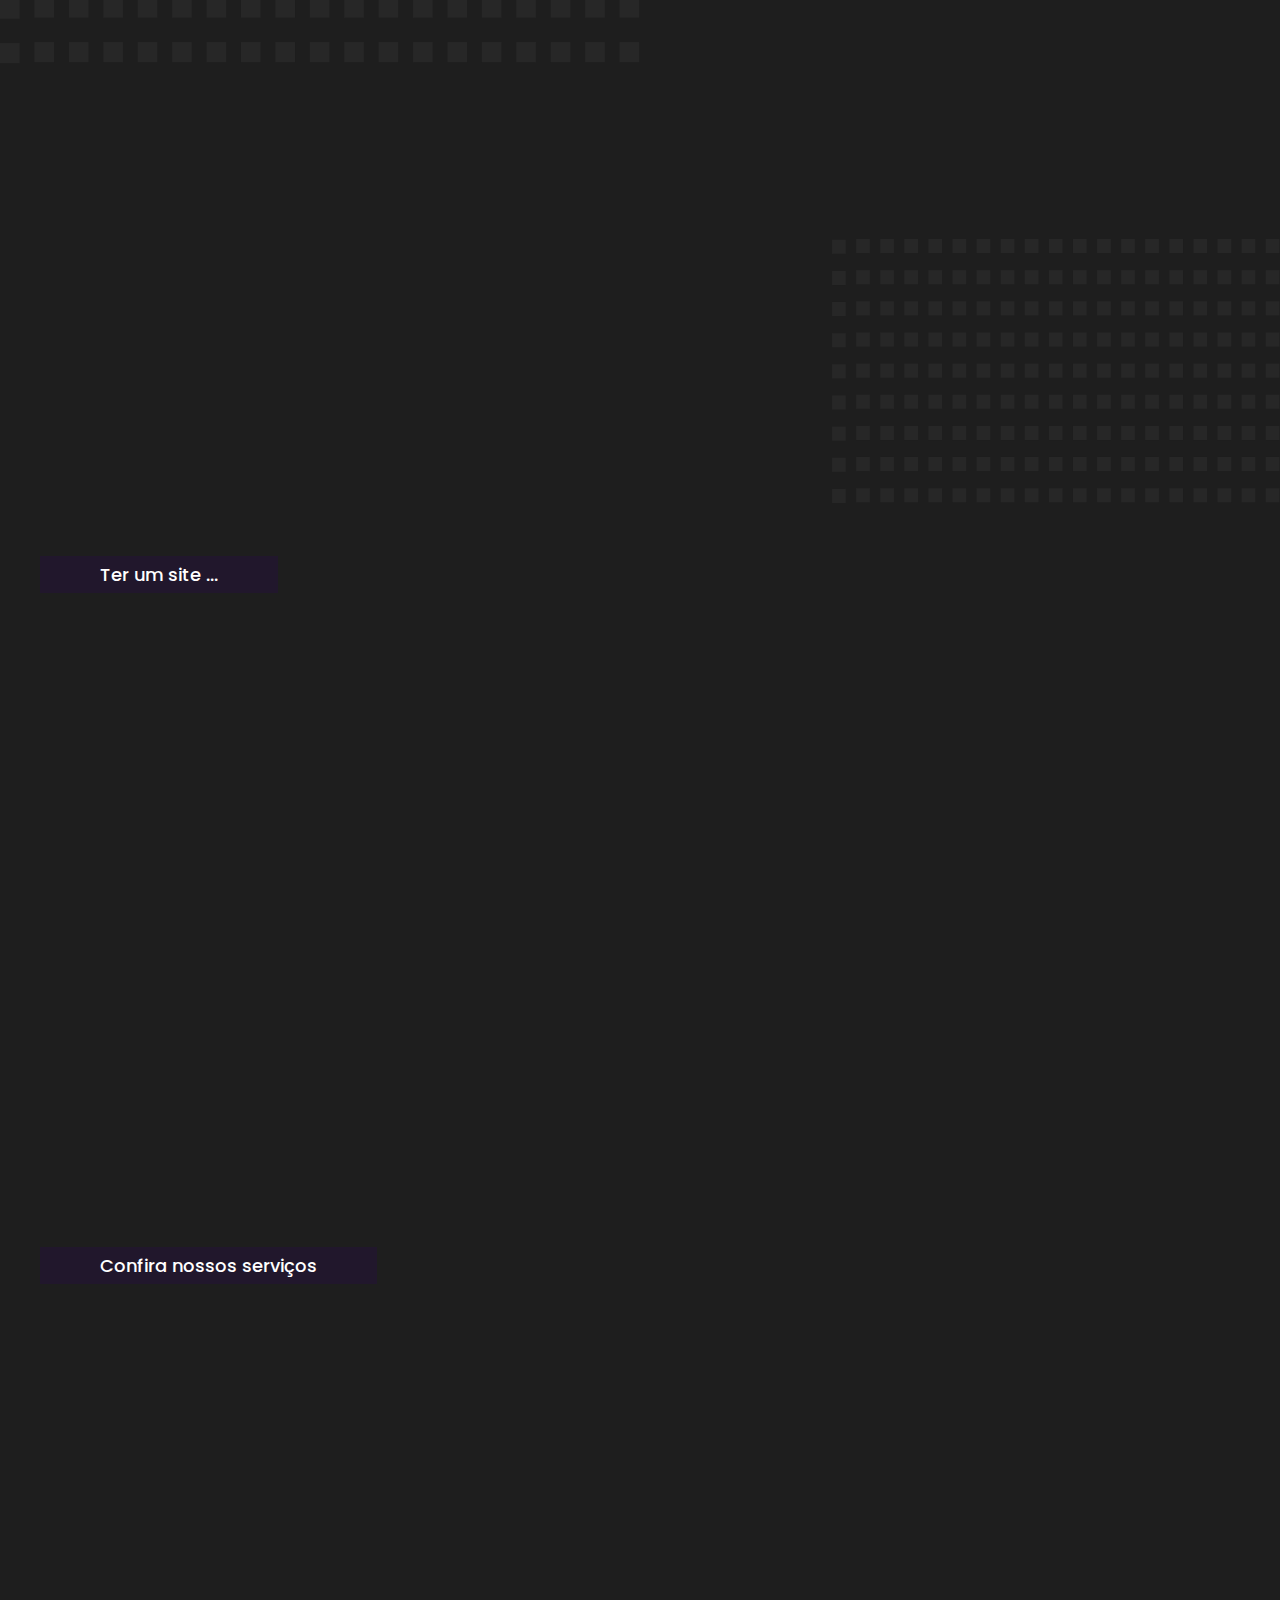
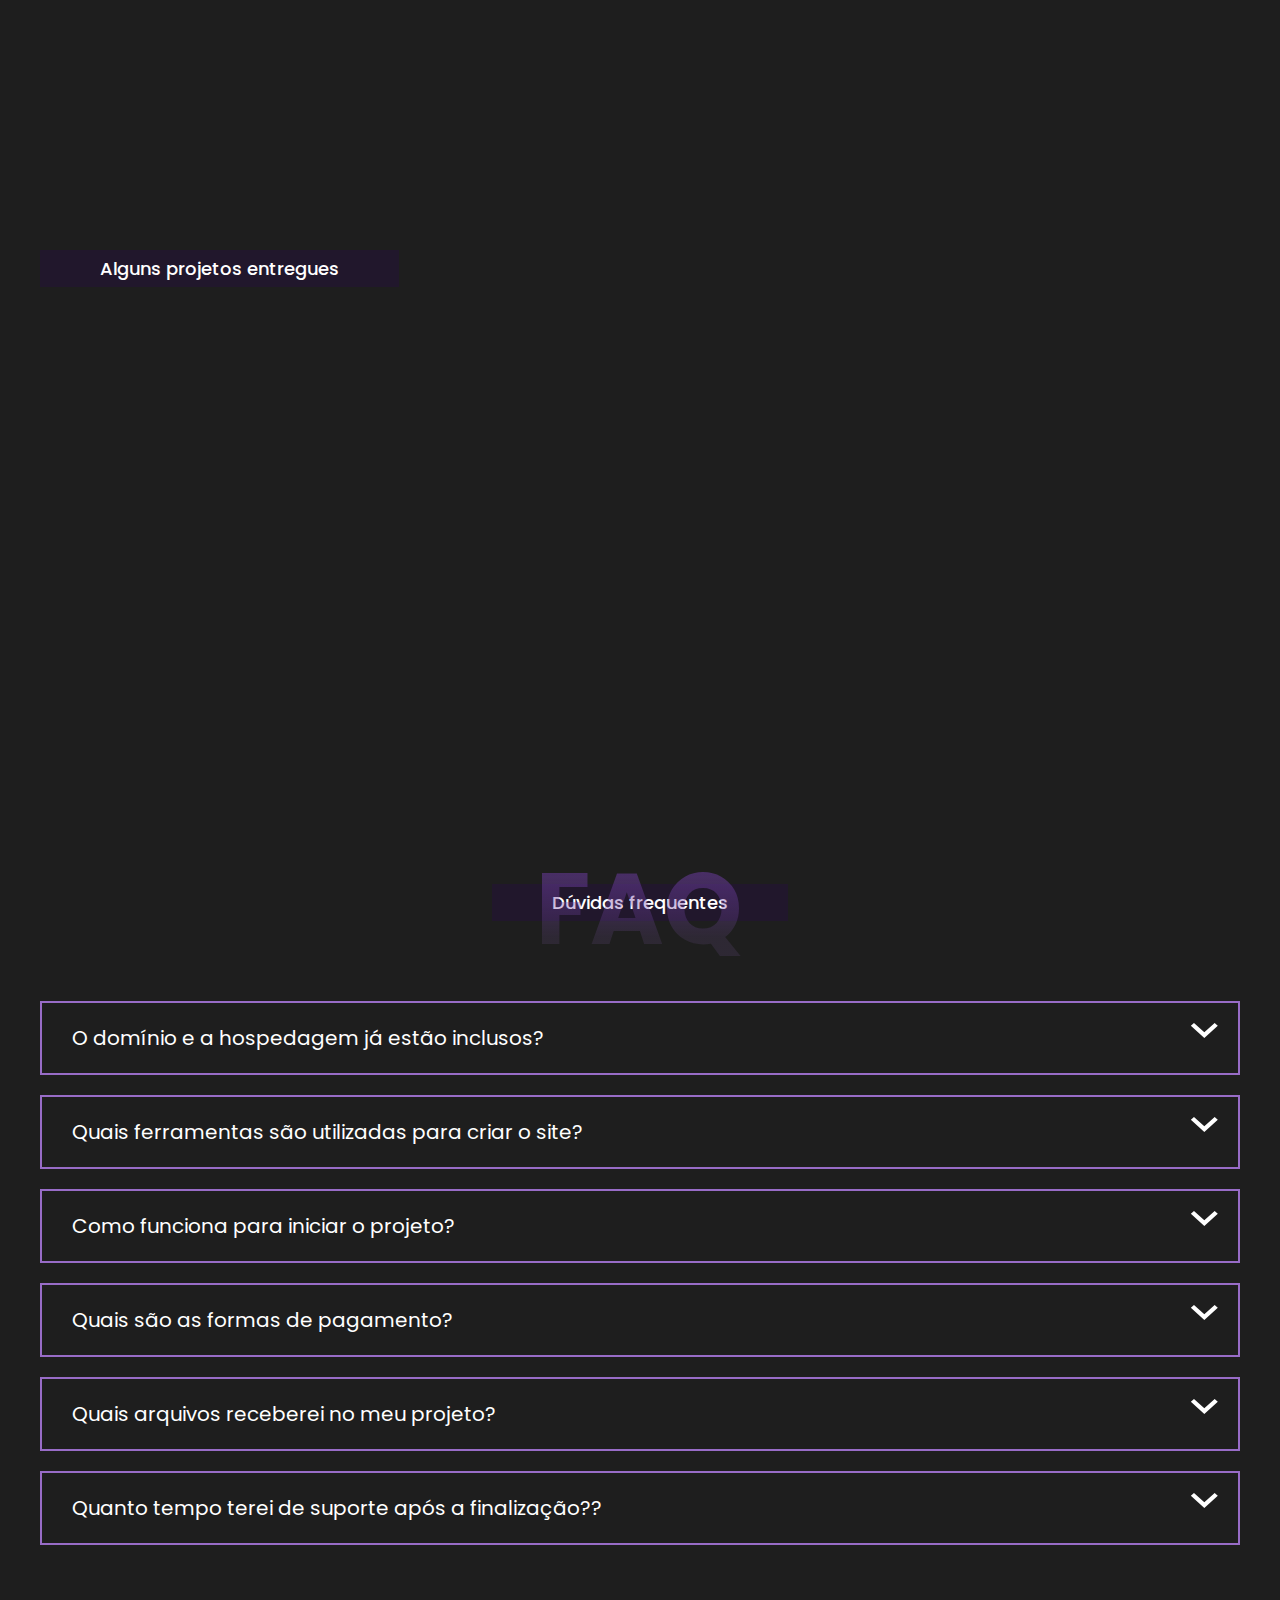
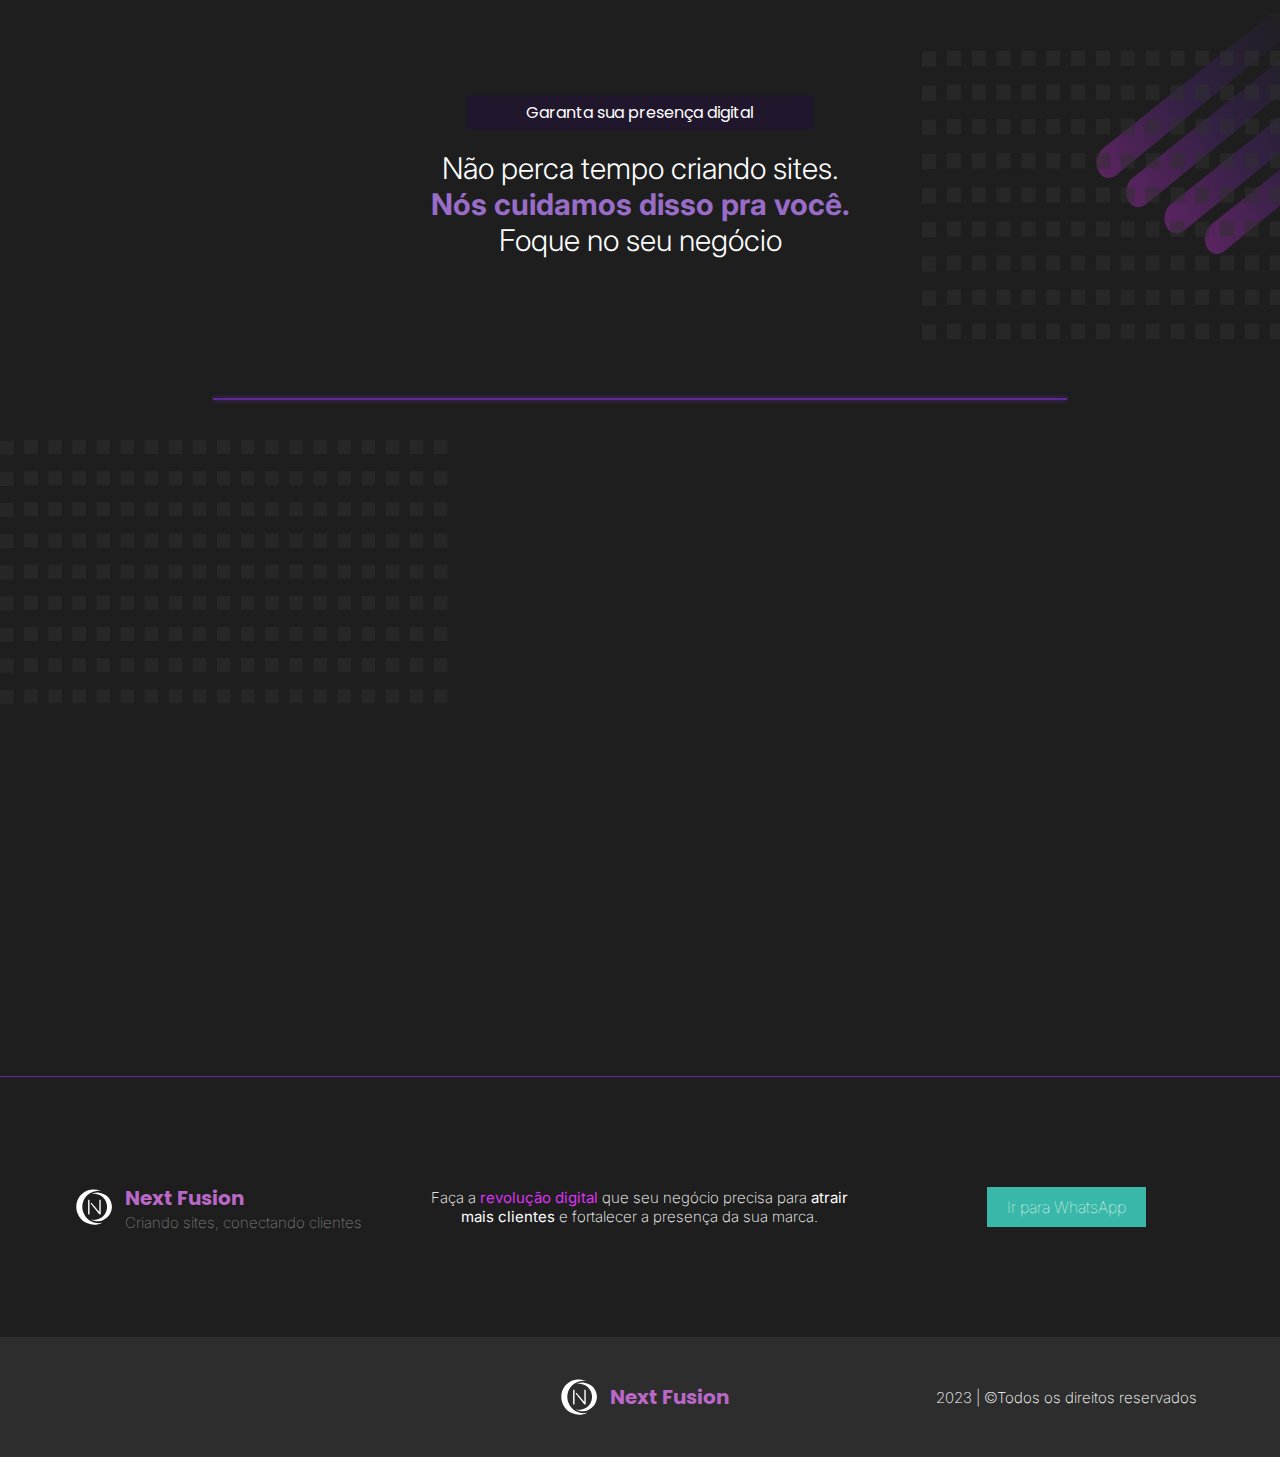
==== commit 99c22387: "deploy" ====
--- a/index.html
+++ b/index.html
@@ -150,7 +150,7 @@
                     <h3>Landing Pages</h3>
                     <ul>
                         <li>Design completo e autêntico</li>
-                        <li>Protópico navegável</li>
+                        <li>Protótipo navegável</li>
                         <li>Copywriting completo</li>
                         <li>Desenvolvimento de 2 à 5 dias</li>
                         <li>Site com diversas sessões de conteúdo</li>
@@ -218,7 +218,7 @@
 
             <div class="sanfona ">
                 <div class="sanfona-card">
-                    <h3 class="titleSeeMore">Meu site já vem com o domínio e hospedagem?</h3>
+                    <h3 class="titleSeeMore">O domínio e a hospedagem já estão inclusos?</h3>
                     <button class="seeMore" aria-label="ver mais"></button>
                     <div class="sanfona-content">
                         <p>Não! O domínio e a hospedagem são escolhidos pelo cliente, pois é
@@ -230,8 +230,11 @@
                     <h3 class="titleSeeMore">Quais ferramentas são utilizadas para criar o site?</h3>
                     <button class="seeMore" aria-label="ver mais"></button>
                     <div class="sanfona-content">
-                        <p>Não! O domínio e a hospedagem são escolhidos pelo cliente, pois é
-                            um serviço que deverá ser pago anualmente para ter seu site no ar.</p>
+                        <p>Para criar os projetos, utilizamos as principais ferramentas: HTML, CSS, JavaScript. Na nossa
+                            agência,
+                            não utilizamos WordPress, então seu projeto é totalmente exclusivo e personalizado. Nenhum
+                            outro site
+                            será igual ao seu!</p>
                     </div>
                 </div>
 
@@ -239,8 +242,9 @@
                     <h3 class="titleSeeMore">Como funciona para iniciar o projeto?</h3>
                     <button class="seeMore" aria-label="ver mais"></button>
                     <div class="sanfona-content">
-                        <p>Não! O domínio e a hospedagem são escolhidos pelo cliente, pois é
-                            um serviço que deverá ser pago anualmente para ter seu site no ar.</p>
+                        <p>Para iniciar seu site, precisamos de um sinal correspondente a 50% do valor total acordado.
+                            Assim, garantimos uma entrega rápida, com qualidade e segurança.
+                            Ah, o orçamento é gratuito e oferecemos várias soluções de design para seu produto!</p>
                     </div>
                 </div>
 
@@ -248,8 +252,8 @@
                     <h3 class="titleSeeMore">Quais são as formas de pagamento?</h3>
                     <button class="seeMore" aria-label="ver mais"></button>
                     <div class="sanfona-content">
-                        <p>Não! O domínio e a hospedagem são escolhidos pelo cliente, pois é
-                            um serviço que deverá ser pago anualmente para ter seu site no ar.</p>
+                        <p>O pagamento pode ser feito, preferencialmente, via PIX ou transferência bancária.
+                            Também damos a opção de parcelamento em até 10x, com juros da operadora.</p>
                     </div>
                 </div>
 
@@ -257,8 +261,10 @@
                     <h3 class="titleSeeMore">Quais arquivos receberei no meu projeto?</h3>
                     <button class="seeMore" aria-label="ver mais"></button>
                     <div class="sanfona-content">
-                        <p>Não! O domínio e a hospedagem são escolhidos pelo cliente, pois é
-                            um serviço que deverá ser pago anualmente para ter seu site no ar.</p>
+                        <p>Quando finalizarmos o projeto, entregaremos o arquivo com o código-fonte, o protótipo e a
+                            concepção
+                            do design, bem como a documentação de criação, para qualquer programador entender o seu
+                            projeto.</p>
                     </div>
                 </div>
 
@@ -266,8 +272,13 @@
                     <h3 class="titleSeeMore">Quanto tempo terei de suporte após a finalização??</h3>
                     <button class="seeMore" aria-label="ver mais"></button>
                     <div class="sanfona-content">
-                        <p>Não! O domínio e a hospedagem são escolhidos pelo cliente, pois é
-                            um serviço que deverá ser pago anualmente para ter seu site no ar.</p>
+                        <p>Nosso objetivo é que você tenha tempo para as demandas importantes do seu negócio. Dessa
+                            forma,
+                            o projeto é desenvolvido SEM painel administrativo, e qualquer alteração deverá ser feita
+                            por um
+                            programador. Para facilitar sua vida, nós também trabalhamos com manutenção mensal, semanal
+                            ou diária (consulte
+                            valores).</p>
                     </div>
                 </div>
             </div>
@@ -286,20 +297,21 @@
     <div class="container bg-quad last">
         <div class="last-call">
             <div class="last-call-grid">
-                <p>Temos <span class="span-pink"><b>um carinho especial</b></span> por <strong>pequenas e médias
+                <p data-anime="left">Temos <span class="span-pink"><b>um carinho especial</b></span> por
+                    <strong>pequenas e médias
                         empresas.</strong>
                 </p>
                 <img src="assets/img/rocket.svg" width="100" height="100" alt="foguete roxo" loading="lazy">
-                <p>Adquira projetos incríveis
+                <p data-anime="right">Adquira projetos incríveis
                     e exclusivos pra
                     fortalecer sua marca!</p>
             </div>
-            <a href="#" class="button">QUERO UM SITE PROFISSIONAL</a>
+            <a href="#" class="button" data-anime="bottom">QUERO UM SITE PROFISSIONAL</a>
         </div>
     </div>
 
     <footer class="container">
-        <div class="rodape-grid" data-anime="bottom">
+        <div class="rodape-grid">
             <div class="slogan">
                 <img src="/assets/img/logo-branca.svg" width="60" height="60" alt="logo branca next fusion"
                     loading="lazy">
--- a/assets/css/style.css
+++ b/assets/css/style.css
@@ -479,6 +479,7 @@
 .active p {
     display: block;
     max-height: max-content;
+    color: var(--branco-p);
 }
 
 .active {
@@ -562,10 +563,9 @@
 }
 
 .last-call .button:hover {
-    animation: none;
+
     box-shadow: 0 0 10px var(--roxo-escuro),
         inset 10px -30px 100px #481d75;
-    transform: scale(90%);
 
 }
 
@@ -573,6 +573,17 @@
     transition: all .5s ease-in-out;
     text-align: center;
     min-width: 100%;
+    animation: scaleBop 1s infinite alternate;
+}
+
+@keyframes scaleBop {
+    0% {
+        transform: scale(100%);
+    }
+
+    100% {
+        transform: scale(105%);
+    }
 }
 
 footer {
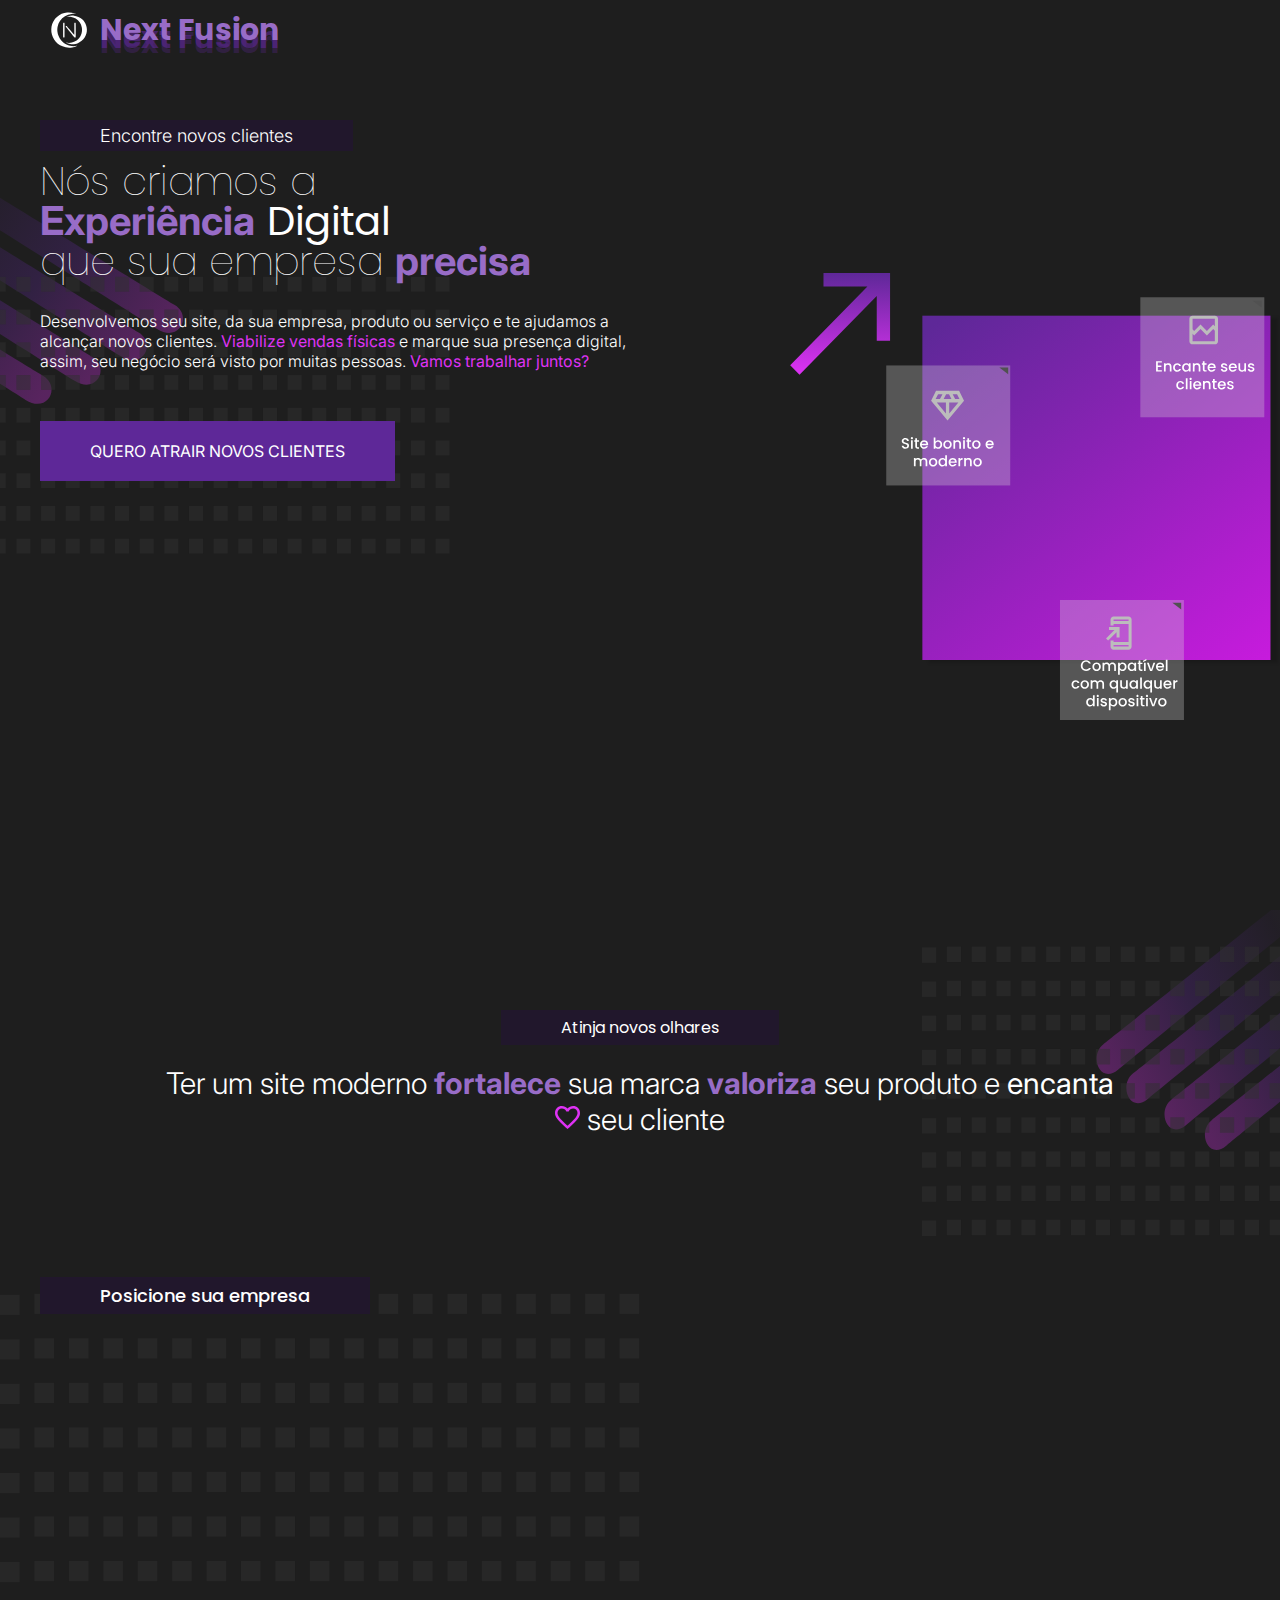
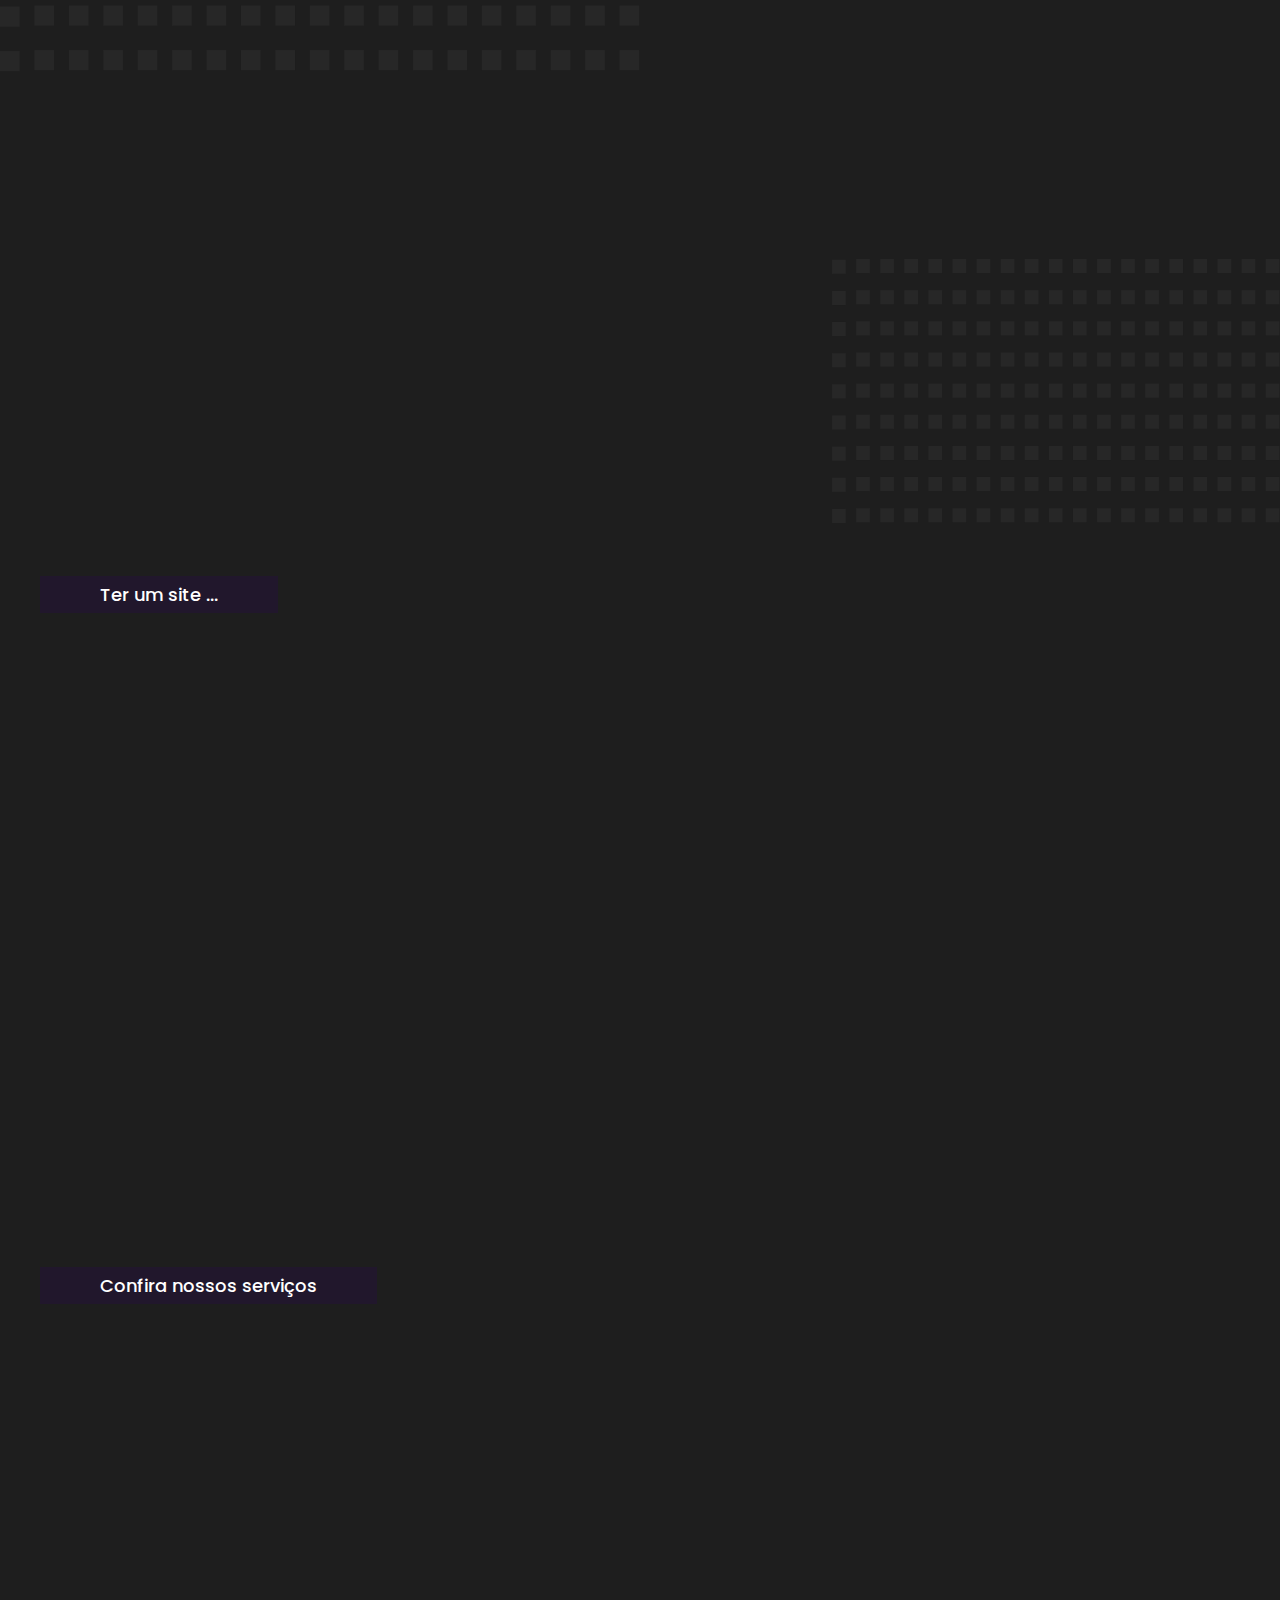
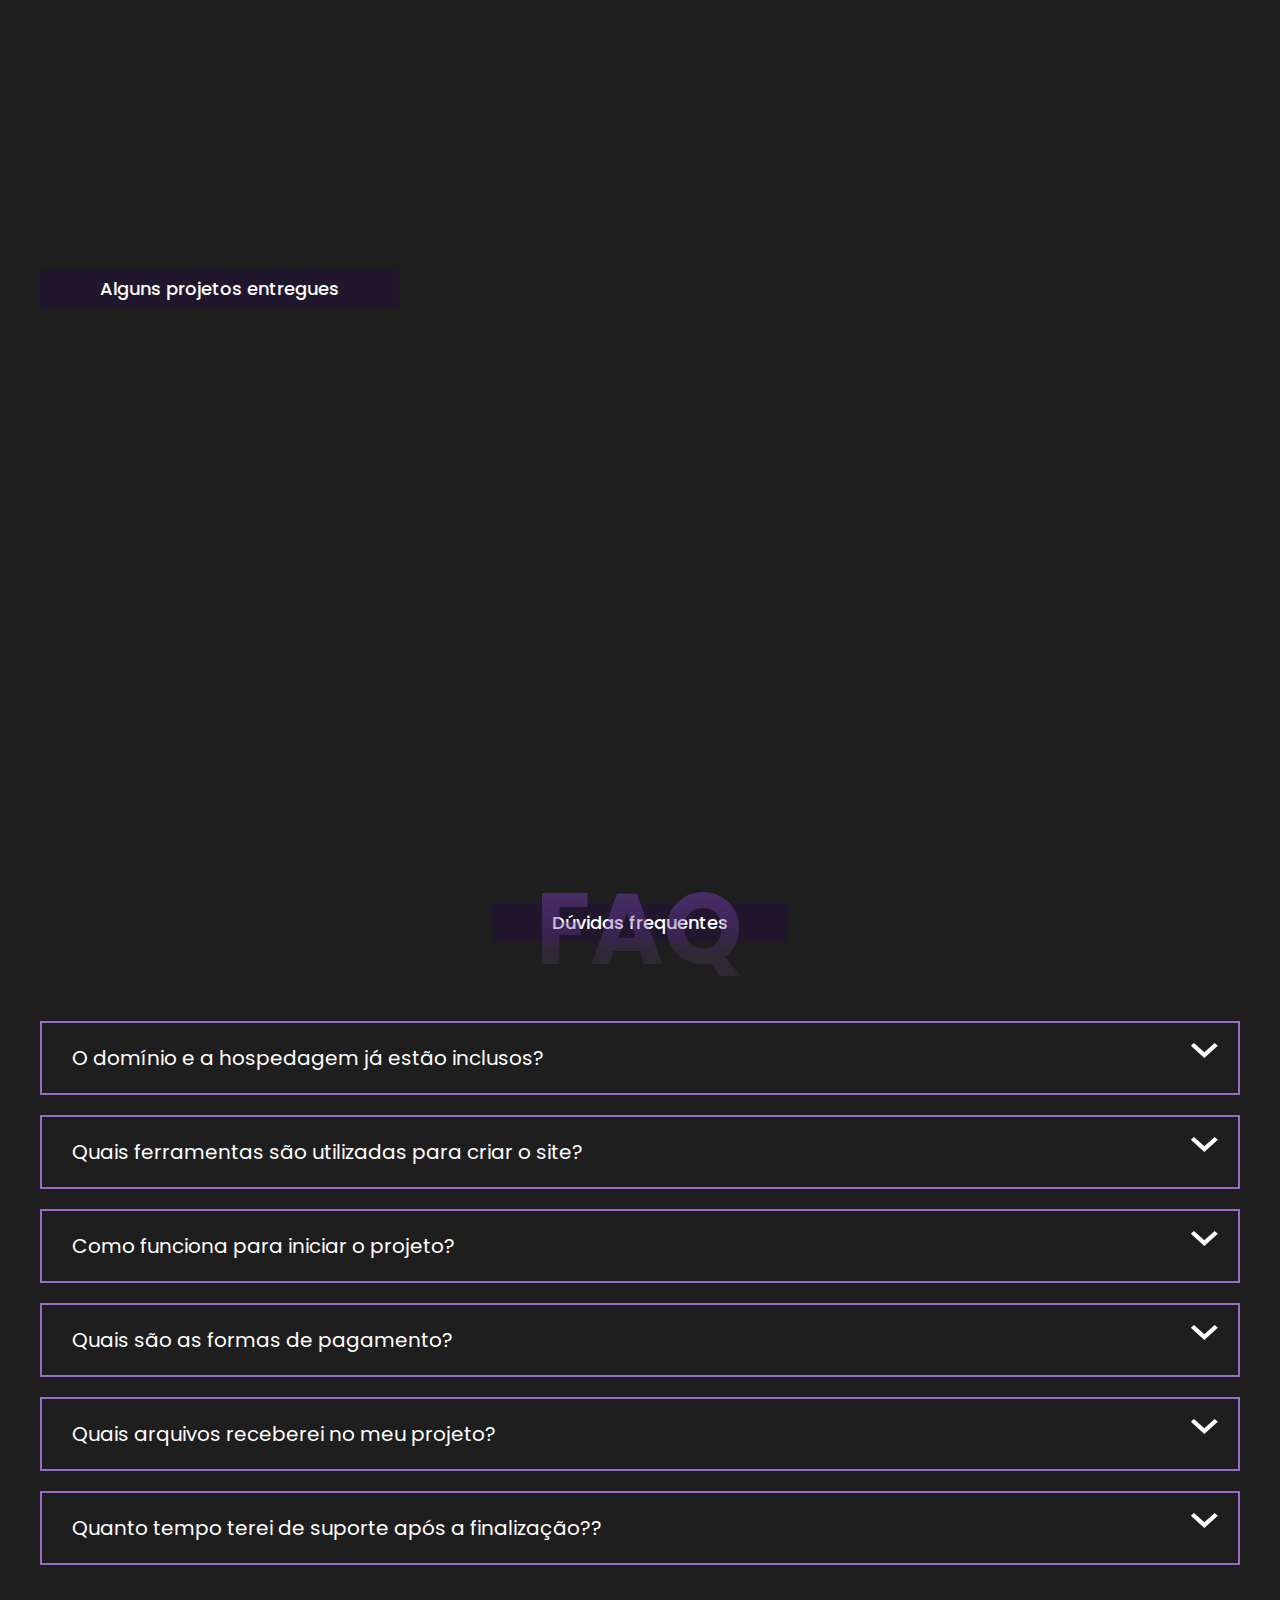
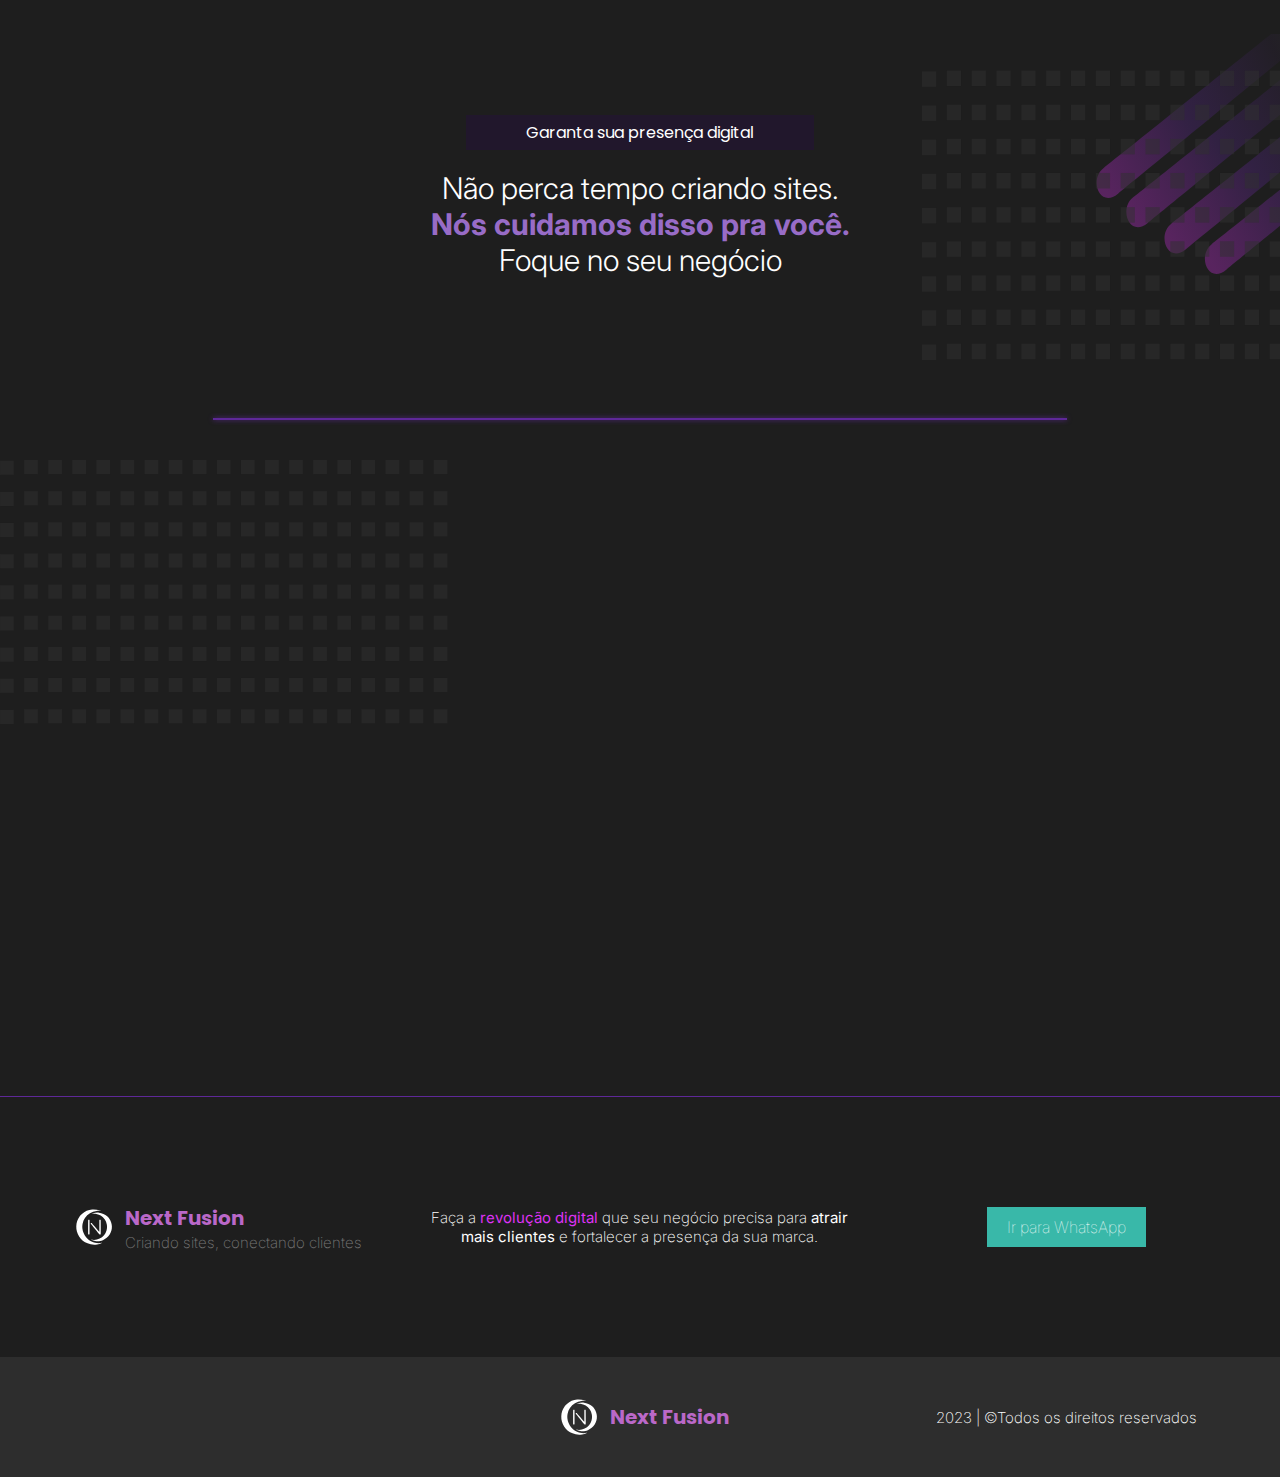
==== commit 00d9909b: "deploy" ====
--- a/index.html
+++ b/index.html
@@ -36,7 +36,7 @@
                         trabalhar juntos?
                     </span></p>
 
-                <a href="#" class="button">quero atrair novos clientes</a>
+                <a href="https://wa.link/z6jco2" class="button">quero atrair novos clientes</a>
             </div>
         </div>
     </section>
@@ -64,19 +64,21 @@
                     <img src="/assets/img/load.svg" width="50" height="50"
                         alt="Icone de duas setas simbolizando um retorno" loading="lazy">
                     <h3>Viabiliza a<br> venda física</h3>
-                    <p>Ter um site faz com que clientes locais
-                        encontrem seu negócio e vejam seu portfólio. Um site caprichado converte mais clientes. Apareça
-                        nos resultados de busca
-                        quando seu cliente precisar. Pare de perder vendas!</p>
+                    <p>Estar na internet pode ajudar uma empresa regional a se destacar da concorrência e a fortalecer
+                        sua marca. Com uma
+                        presença digital bem estruturada, a empresa pode transmitir uma imagem profissional e moderna, o
+                        que pode contribuir
+                        para conquistar a confiança e a preferência dos clientes.</p>
                 </div>
                 <div class="card-company" data-anime="top">
                     <img src="/assets/img/diversity.svg" width="50" height="50" alt="Icone de diversidade"
                         loading="lazy">
                     <h3>Facilita a<br> vida do cliente</h3>
-                    <p>Com um site, o cliente pode encontrar informações sobre seus produtos e serviços, horário de
-                        funcionamento, endereço e
-                        formas de contato, tudo em um só lugar. Isso facilita a tomada de decisão do cliente e aumenta
-                        as chances de conversão.
+                    <p>Com um site, empresas regionais podem facilitar a vida dos clientes próximos ao local ao oferecer
+                        informações sobre seus
+                        produtos ou serviços, horários de funcionamento e canais de atendimento. Isso torna mais fácil
+                        para os clientes
+                        encontrar e comprar o que precisam.
                     </p>
                 </div>
                 <div class="card-company" data-anime="right">
@@ -135,7 +137,7 @@
                 <div class="card-vantagens">
                     <img src="assets/img/bro.svg" width="400" height="329" alt="Imagem de uma pesquisa sendo feita"
                         loading="lazy" data-anime="bottom">
-                    <a href="#" class="button" data-anime="top">Quero um site profissional</a>
+                    <a href="https://wa.link/anwrew" class="button" data-anime="top">Quero um site profissional</a>
                 </div>
             </div>
         </div>
@@ -155,7 +157,7 @@
                         <li>Desenvolvimento de 2 à 5 dias</li>
                         <li>Site com diversas sessões de conteúdo</li>
                     </ul>
-                    <a href="#" class="button">quero uma landing page</a>
+                    <a href="https://wa.link/bkzm72" class="button">quero uma landing page</a>
                 </div>
                 <div class="card-company" data-anime="top">
                     <h3>Site Institucional</h3>
@@ -166,7 +168,7 @@
                         <li>Desenvolvimento de 5 à 10 dias</li>
                         <li>Site com até 10 páginas e até 5 sessões de conteúdo por páginas</li>
                     </ul>
-                    <a href="#" class="button">quero um site institucional</a>
+                    <a href="https://wa.link/zzv7oe" class="button">quero um site institucional</a>
                 </div>
                 <div class="card-company" data-anime="right">
                     <h3>Redes Sociais</h3>
@@ -177,7 +179,7 @@
                         <li>Packs de posts</li>
                         <li>Criação de identidade visual</li>
                     </ul>
-                    <a href="#" class="button">quero serviço p/ redes sociais</a>
+                    <a href="https://wa.link/xlm4b2" class="button">quero serviço p/ redes sociais</a>
                 </div>
             </div>
         </div>
@@ -306,7 +308,7 @@
                     e exclusivos pra
                     fortalecer sua marca!</p>
             </div>
-            <a href="#" class="button" data-anime="bottom">QUERO UM SITE PROFISSIONAL</a>
+            <a href="https://wa.link/anwrew" class="button" data-anime="bottom">QUERO UM SITE PROFISSIONAL</a>
         </div>
     </div>
 
@@ -326,21 +328,21 @@
                 presença da sua marca.
             </p>
 
-            <a href="#" class="last-button">Ir para WhatsApp</a>
+            <a href="https://wa.link/y8rtmv" class="last-button">Ir para WhatsApp</a>
         </div>
 
         <div class="rodape-grid rodape">
             <div class="social">
                 <ul class="contact-links">
-                    <li><a href="#" target="_blank"><img src="/assets/img/whats.svg" width="25" height="25"
-                                alt="logo do WhatsApp" loading="lazy"></a>
+                    <li><a href="https://wa.link/z6jco2" target="_blank"><img src="/assets/img/whats.svg" width="25"
+                                height="25" alt="logo do WhatsApp" loading="lazy"></a>
                     </li>
                     <li><a href="https://www.instagram.com/_nextfusion/" target="_blank"><img
                                 src="/assets/img/insta.svg" width="25" height="25" alt="logo do instagram"
                                 loading="lazy"></a>
                     </li>
-                    <li><a href="#" target="_blank"><img src="/assets/img/face.svg" width="25" height="25"
-                                alt="logo do facebook" loading="lazy"></a>
+                    <li><a href="https://facebook.com/fbnextfusion" target="_blank"><img src="/assets/img/face.svg"
+                                width="25" height="25" alt="logo do facebook" loading="lazy"></a>
                     </li>
                 </ul>
             </div>
--- a/assets/css/style.css
+++ b/assets/css/style.css
@@ -654,7 +654,8 @@
 
 .rodape li img:hover {
     transition: filter 500ms;
-    filter: grayscale(1);
+    filter: saturate(0);
+
 }
 
 [data-anime] {
@@ -713,6 +714,7 @@
 @media (max-width: 800px) {
     .bg-hero {
         background: url(/assets/img/bg-hero-tablet.svg);
+        background-size: cover;
     }
 
     .hero,
@@ -810,6 +812,9 @@
 @media(max-width: 400px) {
     .bg-hero {
         background: url(/assets/img/bg-hero-mobile.svg);
+        background-position: center center;
+        background-size: cover;
+        background-repeat: no-repeat;
     }
 
     .hero-grid-content {
@@ -840,12 +845,49 @@
     .atractive p,
     .atractive.vitrine p {
         min-width: 100%;
+        font-size: 2.5rem;
         text-align: center;
     }
 
     .barHeart::after {
         opacity: 0;
 
+    }
+}
+
+@media (max-width: 330px) {
+    .bg-hero {
+        background: none;
+    }
+
+    .fundo-roxo {
+        width: 100%;
+        padding: 1rem 0;
+        text-align: center;
+    }
+
+    .our-services h3 {
+        font-size: 2.4rem;
+    }
+
+    .our-services ul {
+        margin: 2rem 0;
+    }
+
+    .atractive p {
+        font-size: 2.5rem;
+    }
+
+    .vantagens-content h3 {
+        font-size: 2rem;
+        width: 100%;
+        margin-bottom: 1rem;
+
+    }
+
+    .vantagens-content p {
+        text-align: justify;
+        hyphens: auto;
     }
 }
 
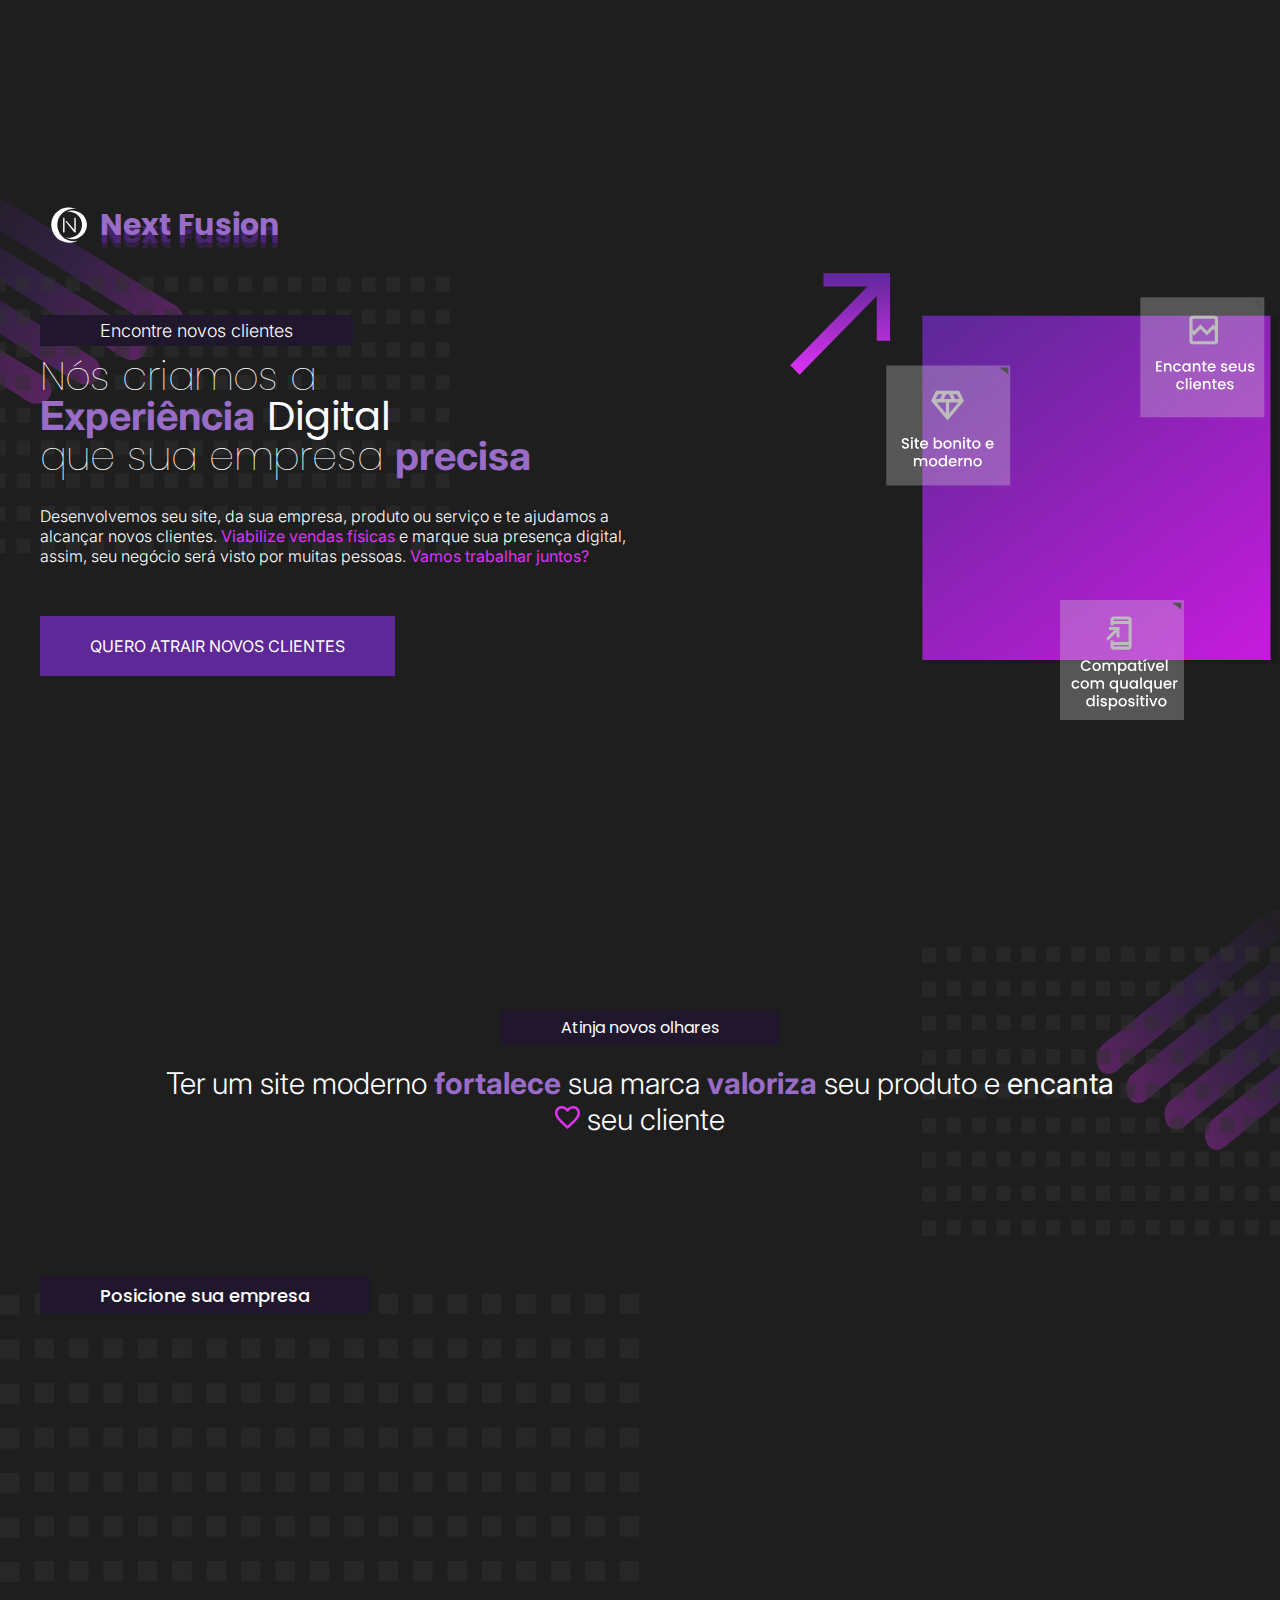
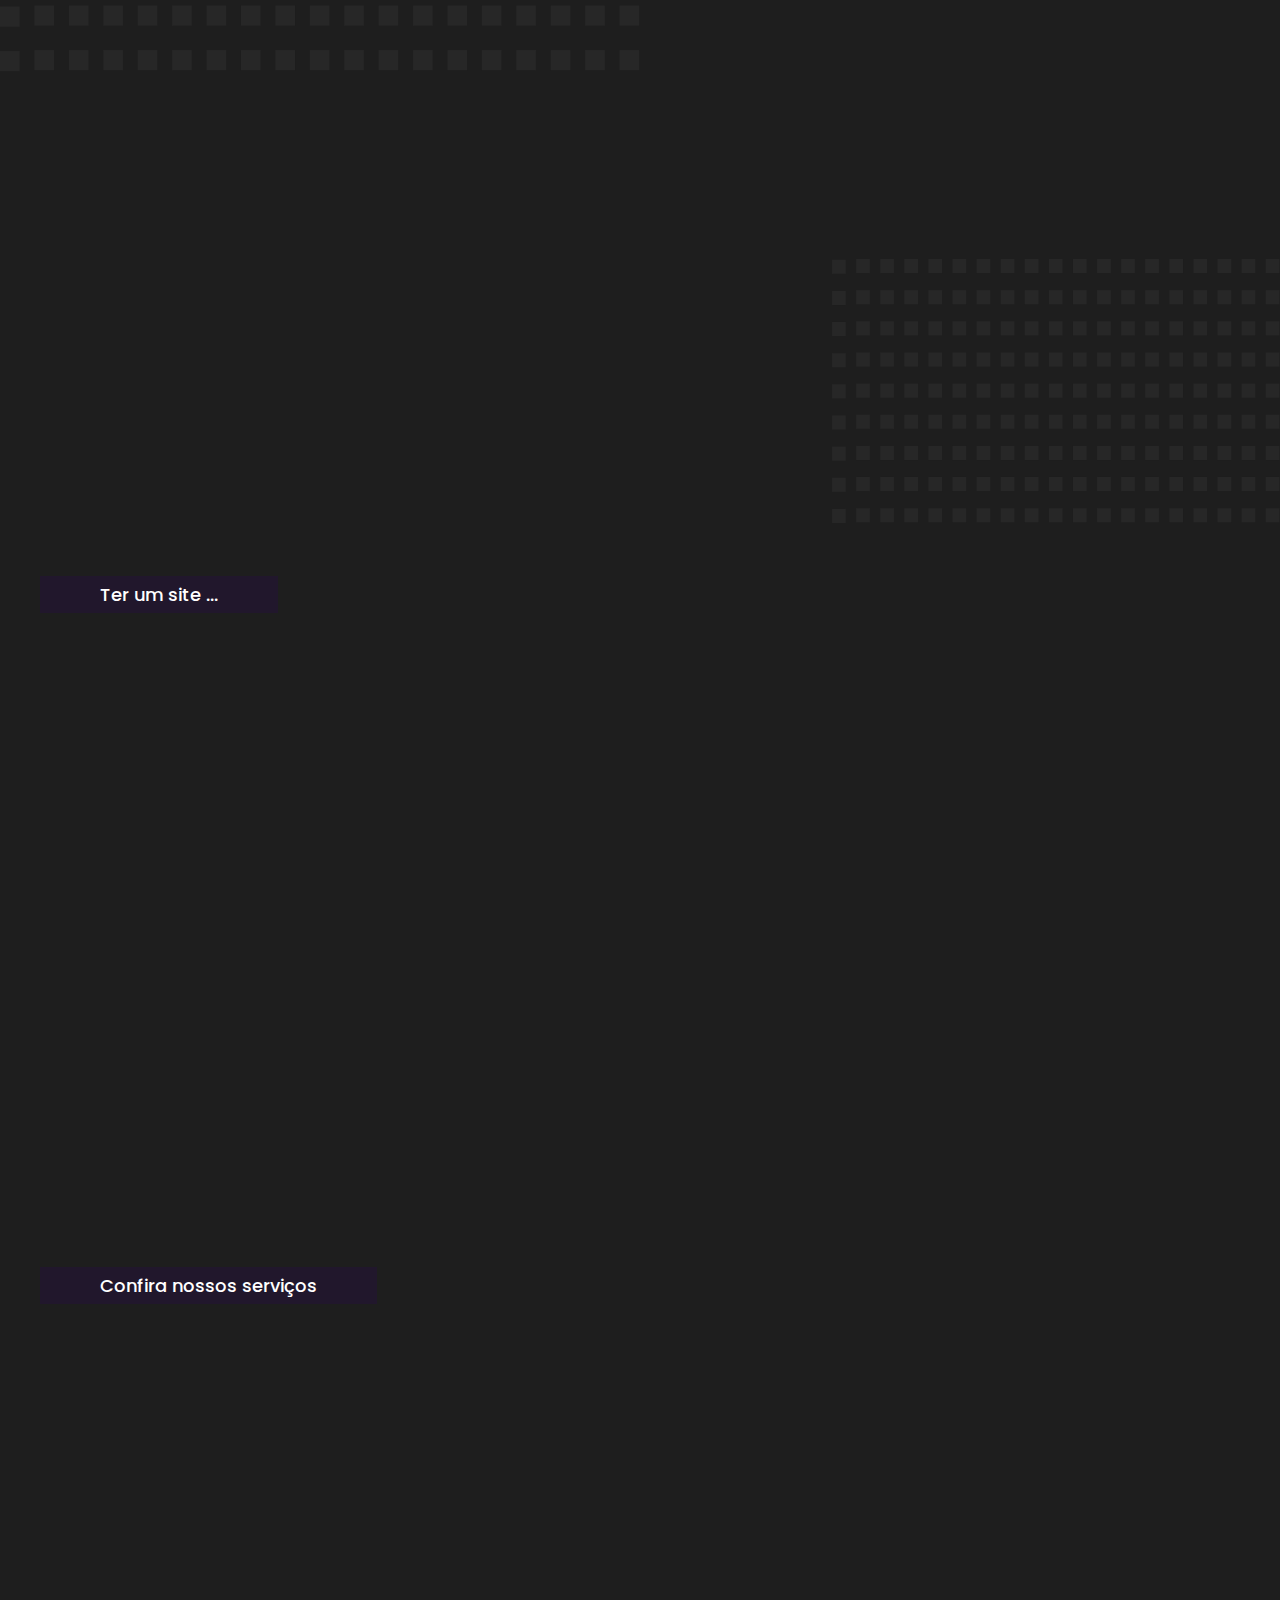
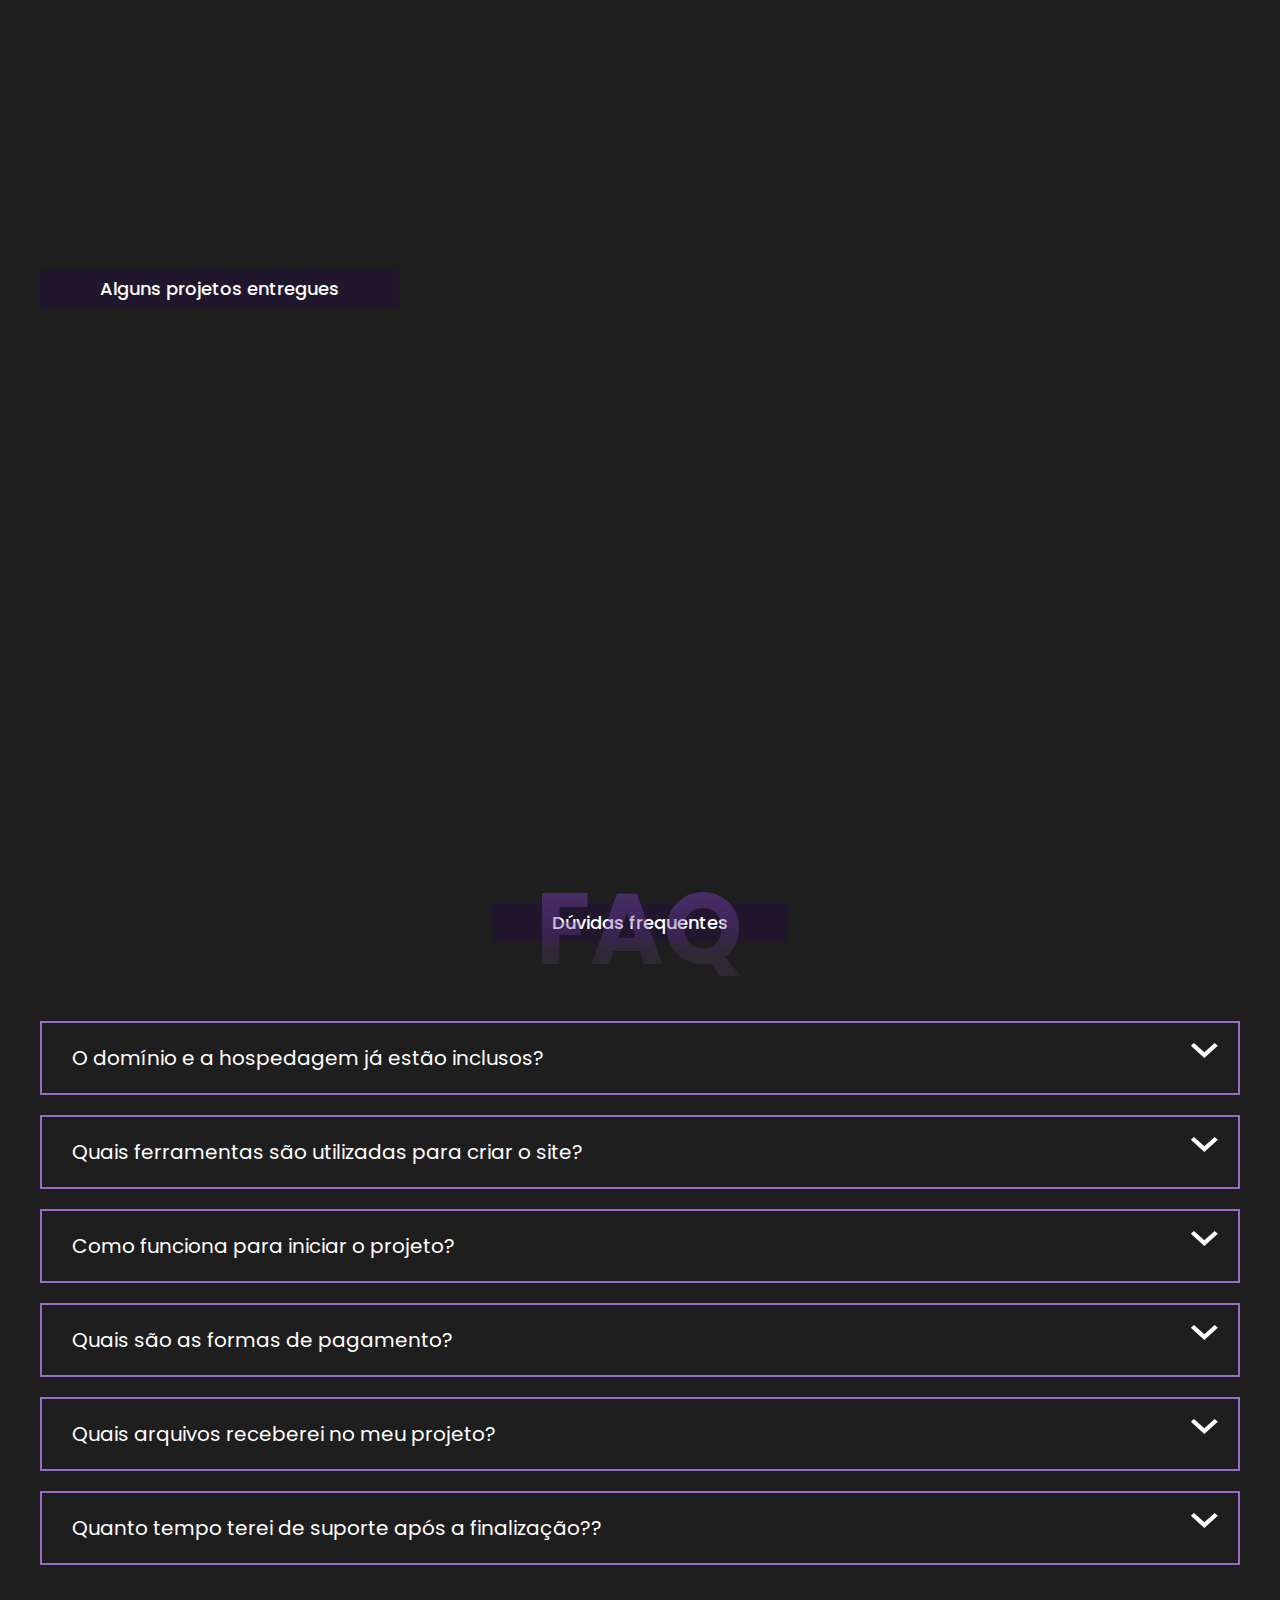
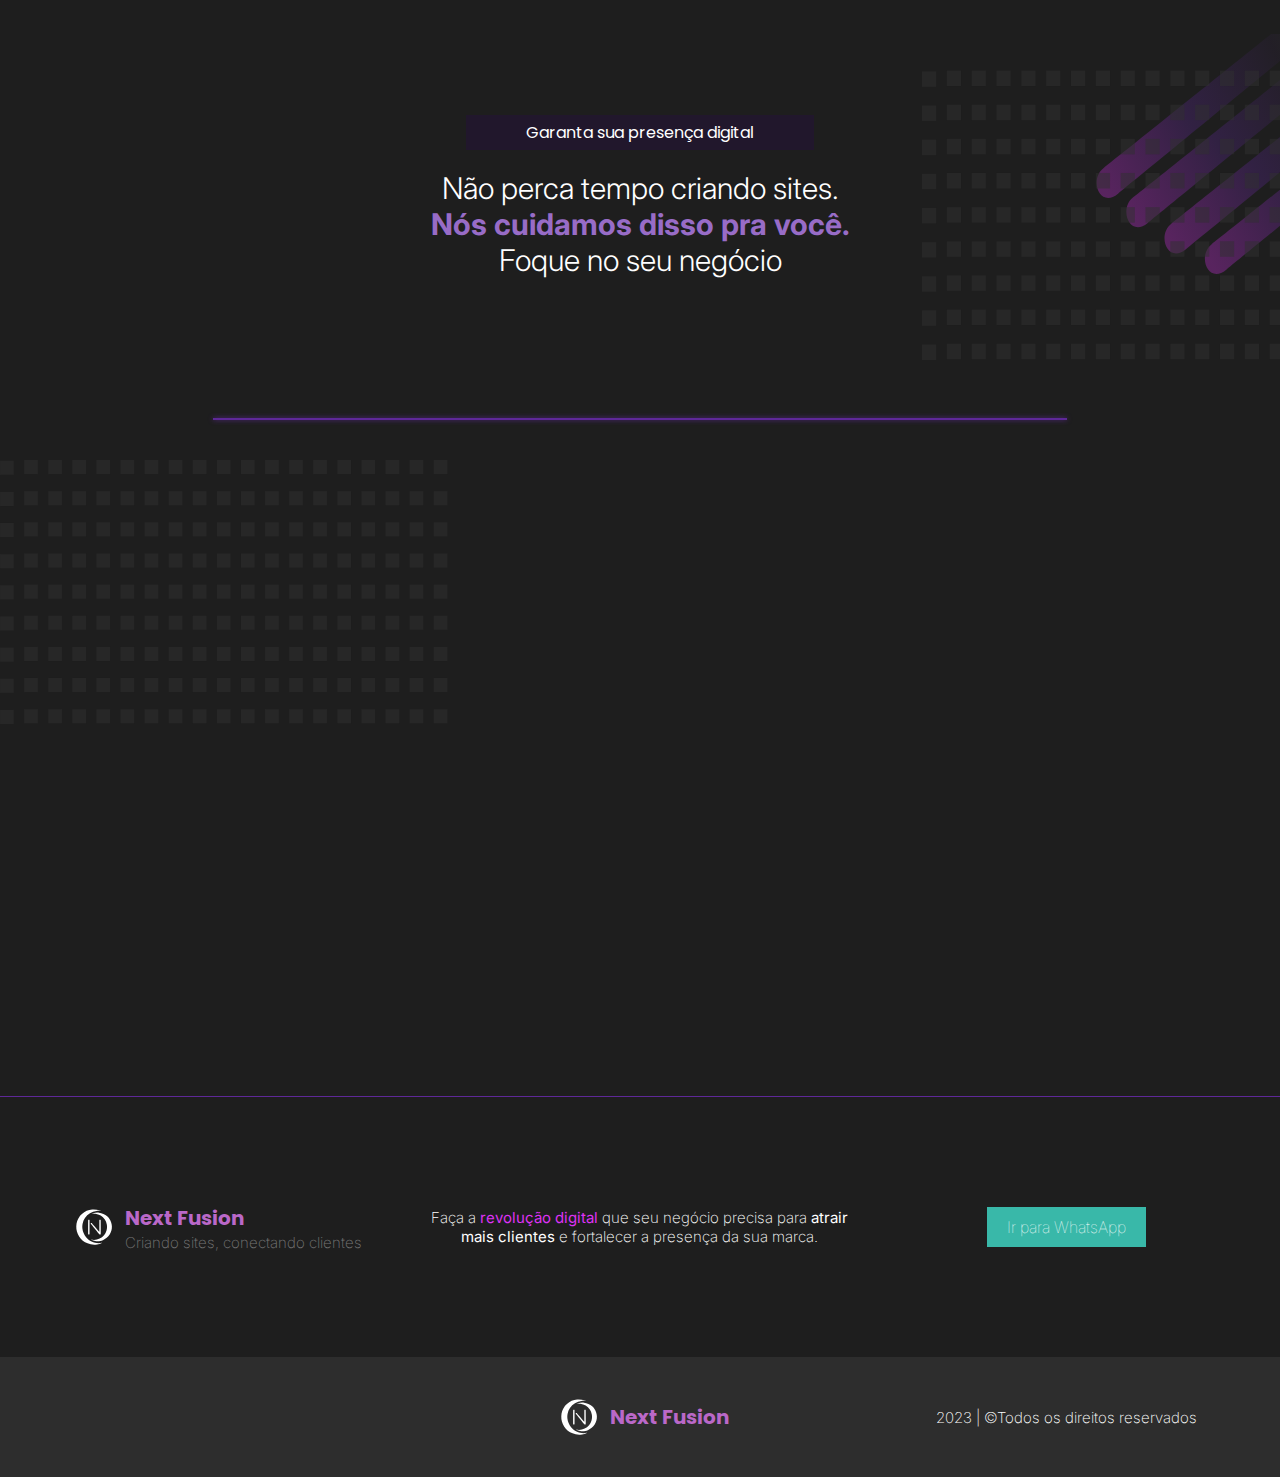
==== commit 64267989: "deploy" ====
--- a/index.html
+++ b/index.html
@@ -14,13 +14,12 @@
 
 <body>
     <section class="container bg-hero">
-        <div class="logo-title main-content blurHero">
-            <img src="/assets/img/logo-branca.svg" width="60" height="60" alt="logo da next fusion">
-            <h1>Next Fusion</h1>
-        </div>
         <div class="main-content hero blurHero">
-
             <div class="hero-grid-content">
+                <div class="logo-title main-content blurHero">
+                    <img src="/assets/img/logo-branca.svg" width="60" height="60" alt="logo da next fusion">
+                    <h1>Next Fusion</h1>
+                </div>
                 <p class="fundo-roxo">Encontre novos clientes</p>
                 <h2>Nós criamos a<br><span class="span-roxo">Experiência</span> <strong>Digital</strong><br> que sua
                     empresa
@@ -328,7 +327,7 @@
                 presença da sua marca.
             </p>
 
-            <a href="https://wa.link/y8rtmv" class="last-button">Ir para WhatsApp</a>
+            <a href="https://wa.link/y8rtmv" target="_blank" class="last-button">Ir para WhatsApp</a>
         </div>
 
         <div class="rodape-grid rodape">
--- a/assets/css/style.css
+++ b/assets/css/style.css
@@ -103,6 +103,16 @@
     }
 }
 
+@keyframes scaleBop {
+    0% {
+        transform: scale(100%);
+    }
+
+    100% {
+        transform: scale(105%);
+    }
+}
+
 .blurHero {
     animation: blurHero .5s linear both;
 }
@@ -124,6 +134,7 @@
     background-repeat: no-repeat;
     color: var(--branco-fonte);
     min-height: 100vh;
+    display: flex;
 }
 
 .bg-atractive {
@@ -131,7 +142,6 @@
     background-size: 28%;
     background-repeat: no-repeat;
     background-position: right;
-
 }
 
 .bg-white {
@@ -180,11 +190,13 @@
     display: grid;
     grid-template-columns: 1fr 1fr;
     justify-items: end;
+    align-items: center;
 }
 
 .hero h2 {
     font-weight: 100;
     line-height: 1;
+
 }
 
 .span-roxo {
@@ -563,9 +575,9 @@
 }
 
 .last-call .button:hover {
-
     box-shadow: 0 0 10px var(--roxo-escuro),
         inset 10px -30px 100px #481d75;
+
 
 }
 
@@ -576,16 +588,6 @@
     animation: scaleBop 1s infinite alternate;
 }
 
-@keyframes scaleBop {
-    0% {
-        transform: scale(100%);
-    }
-
-    100% {
-        transform: scale(105%);
-    }
-}
-
 footer {
     margin-top: 30rem;
     border-top: 1px solid var(--roxo-escuro);
@@ -629,6 +631,12 @@
     color: var(--branco-fonte);
     font-weight: 100;
     padding: 1rem 2rem;
+    transition: .5s ease-in-out;
+}
+
+.last-button:hover {
+    box-shadow: 0 0 20px var(--verde-btn), -10px 15px 10px #000;
+    transform: scale(102%) translate3d(6px, -6px, 0);
 }
 
 .slogan p {
@@ -687,6 +695,33 @@
     filter: blur(0);
 }
 
+@media (min-width: 1600px) {
+    .logo-title h1 {
+        font-size: 4rem;
+    }
+
+    .hero h2 {
+        font-size: 5rem;
+
+    }
+
+    .hero-grid-content p {
+        font-size: 2rem;
+    }
+
+    .atractive p {
+        font-size: 3.5rem;
+    }
+
+    .fundo-roxo {
+        font-size: 2rem;
+    }
+
+    .card-company p {
+        font-size: 1.8rem;
+    }
+}
+
 @media (max-width:1200px) {
     .last-call-grid {
         grid-template-columns: 1fr;
@@ -714,7 +749,6 @@
 @media (max-width: 800px) {
     .bg-hero {
         background: url(/assets/img/bg-hero-tablet.svg);
-        background-size: cover;
     }
 
     .hero,
@@ -733,7 +767,6 @@
 
     .button {
         font-size: 1.5rem;
-        min-width: 100%;
     }
 
     .cards-company {
